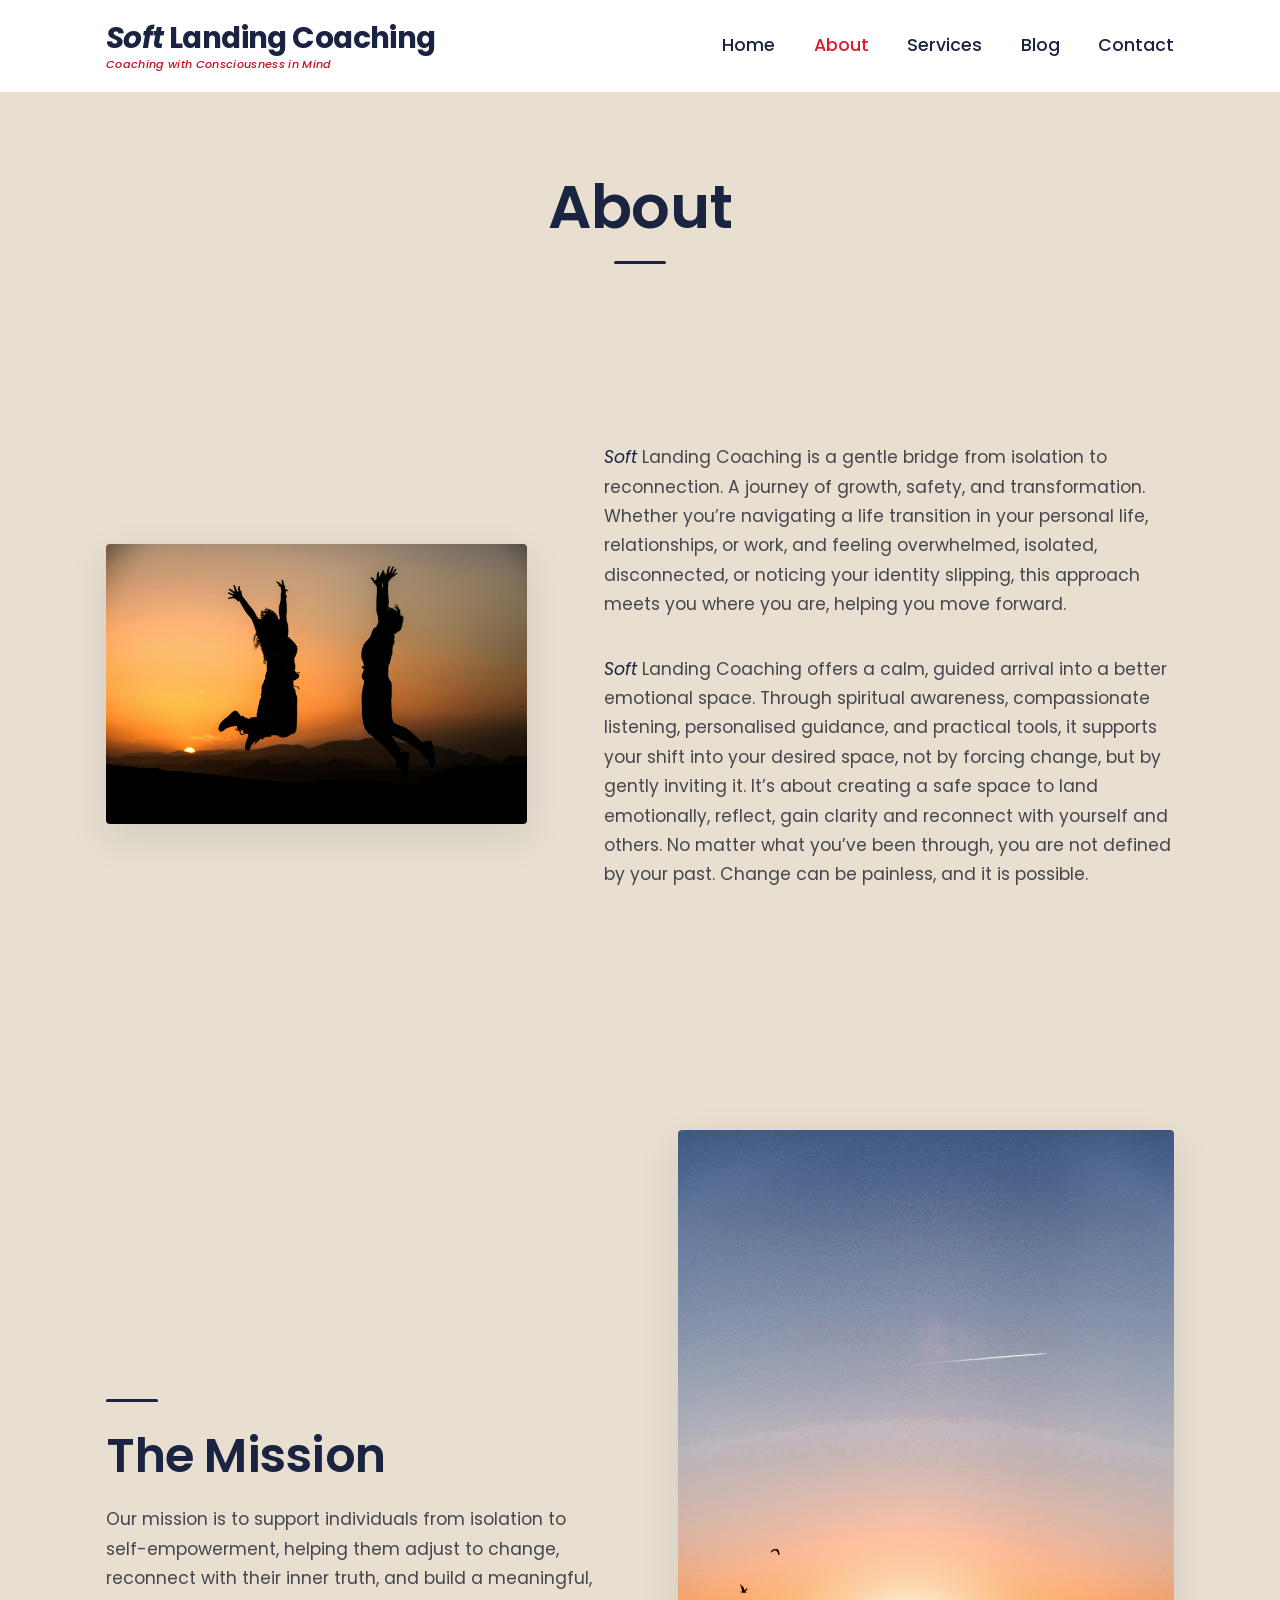
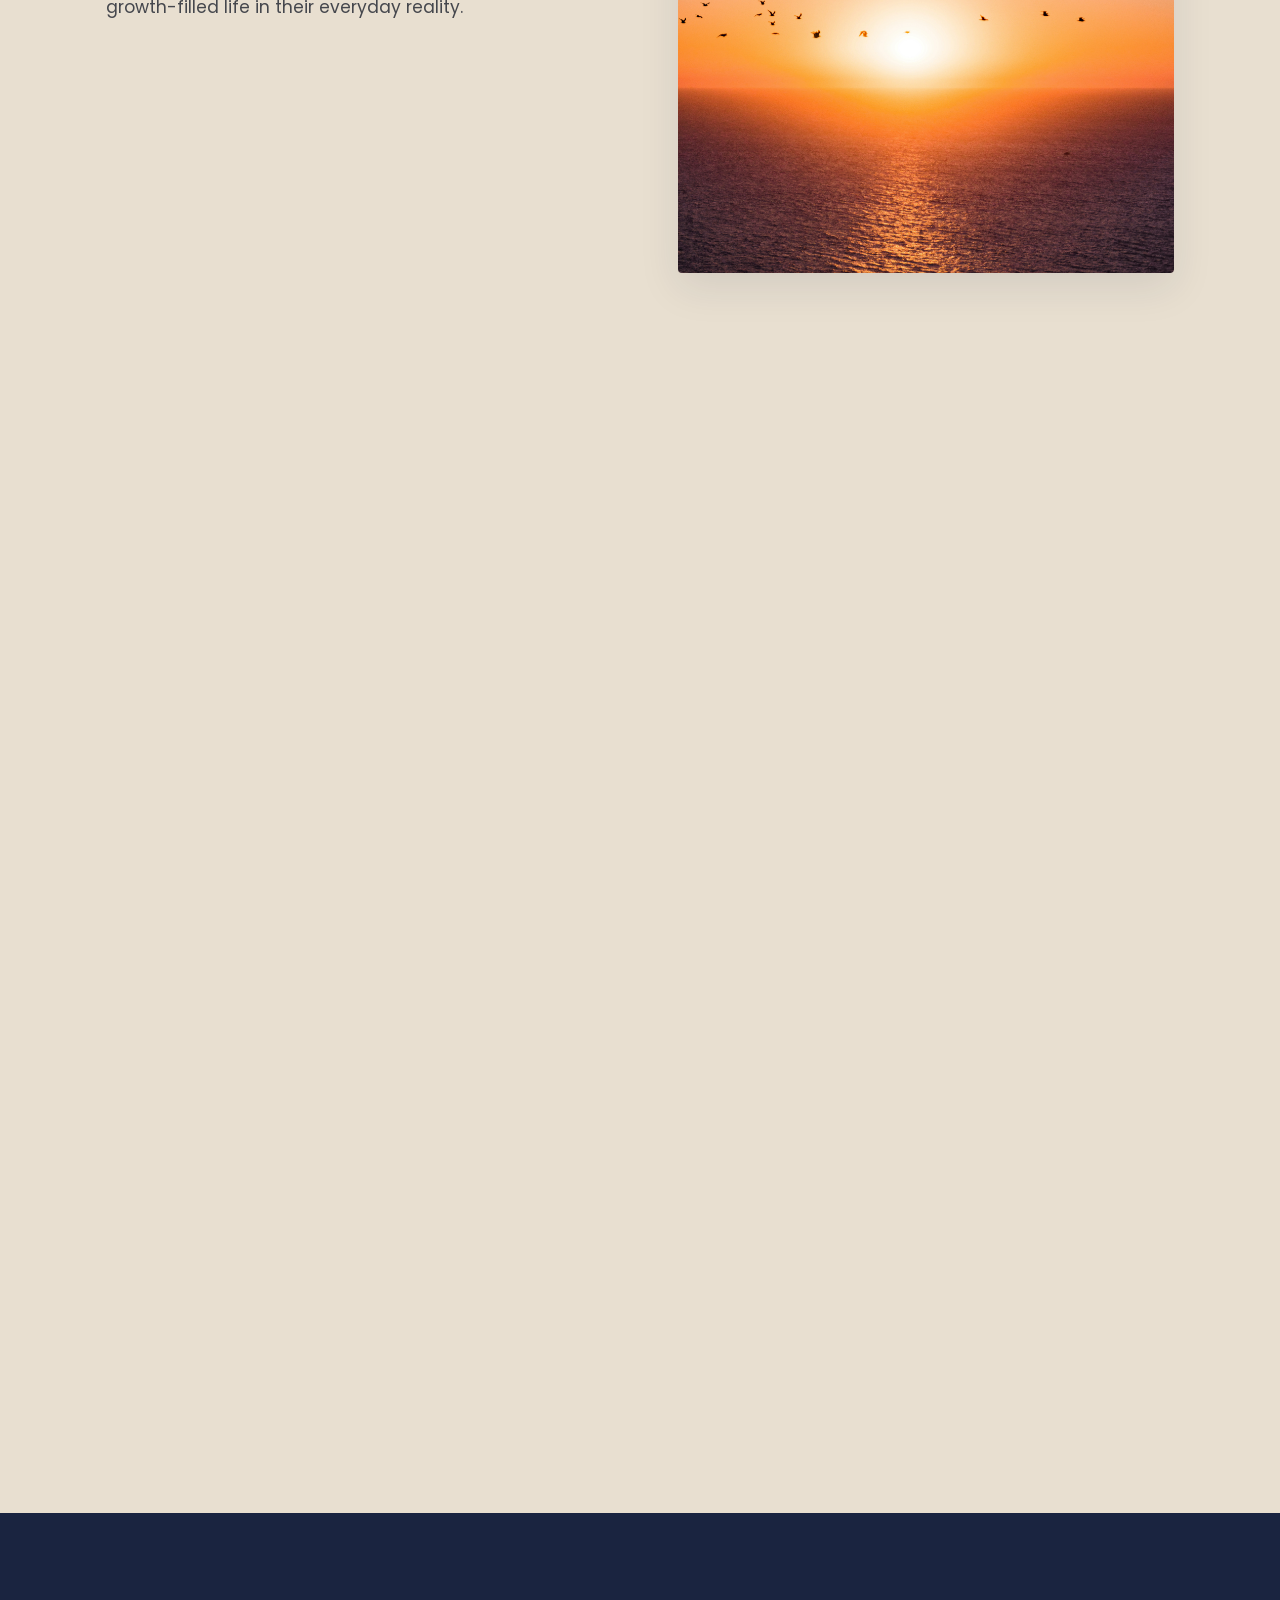
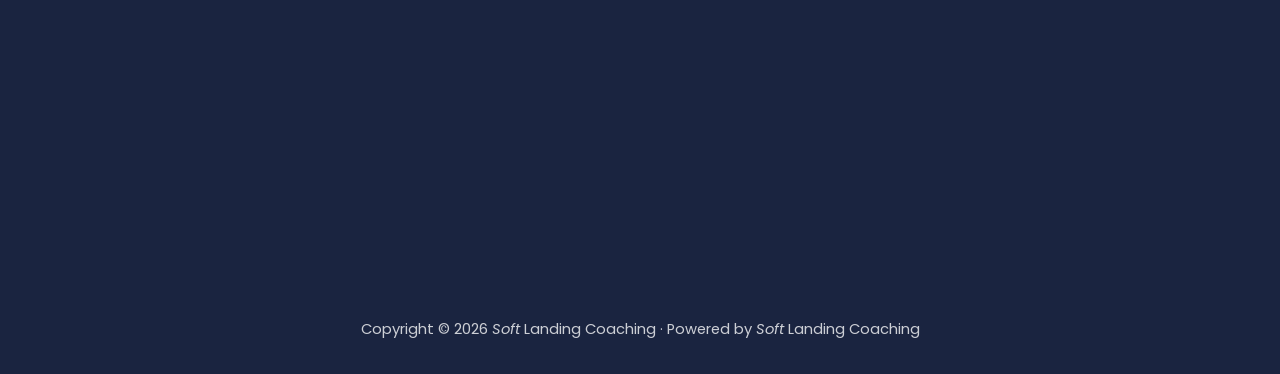
==== about.html @ bda699eb "Update About page content" ====
<!DOCTYPE html>
<html lang="en">
<head>
    <meta charset="UTF-8">
    <meta name="viewport" content="width=device-width, initial-scale=1.0">
    <title>Soft Landing Coaching</title>
    <meta name="description" content="Your Journey For Emotional Prosperity Starts Here. From isolation to reconnection, 
    <em>Soft</em> Landing Coaching helps you navigate life's hardest moments with compassion and clarity.">

    <!-- Poppins: the rounded geometric brand font used across the site -->
    <link rel="preconnect" href="https://fonts.googleapis.com">
    <link rel="preconnect" href="https://fonts.gstatic.com" crossorigin>
    <link href="https://fonts.googleapis.com/css2?family=Poppins:ital,wght@0,300;0,400;0,500;0,600;0,700;1,400&display=swap" rel="stylesheet">

    <link rel="stylesheet" href="style.css">
    <script defer src="script.js"></script>
</head>
<body>

    <a href="#hero" class="skip-link">Skip to content</a>

    <!-- ============ HEADER ============ -->
    <header class="site-header" id="siteHeader">
        <div class="container header-inner">
            <a href="index.html" class="brand">
                <span class="brand-name"><em>Soft</em> Landing Coaching</span>
                <span class="brand-tag"><em>Coaching with Consciousness in Mind</em></span>
            </a>

            <button class="nav-toggle" id="navToggle" aria-label="Open menu" aria-expanded="false" aria-controls="primaryNav">
                <span></span><span></span><span></span>
            </button>

            <nav class="primary-nav" id="primaryNav" aria-label="Primary">
                <ul>
                    <li><a href="index.html">Home</a></li>
                    <li><a href="about.html">About</a></li>
                    <li><a href="services.html">Services</a></li>
                    <li><a href="blog.html">Blog</a></li>
                    <li><a href="contact.html">Contact</a></li>
                </ul>
            </nav>
        </div>
    </header>

    <main id="main">

        <!-- ============ PAGE BANNER ============ -->
        <section class="page-banner">
            <div class="container">
                <h1>About</h1>
                <span class="divider divider-center"></span>
            </div>
        </section>

        <!-- ============ The Company ============ -->
        <section class="about">
            <div class="container about-inner">

                <div class="about-media reveal">
                    <img src="media/dancingCouple.JPG" alt="dancing couple" class="about-photo">
                </div>

                <div class="about-copy reveal" data-delay="120">
                    <p><em>Soft</em> Landing Coaching is a gentle bridge from isolation to reconnection. A
                       journey of growth, safety, and transformation. Whether you’re navigating a
                       life transition in your personal life, relationships, or work, and feeling
                       overwhelmed, isolated, disconnected, or noticing your identity slipping, this
                       approach meets you where you are, helping you move forward.</p>
                    <p><em>Soft</em> Landing Coaching offers a calm, guided arrival into a better emotional
                       space. Through spiritual awareness, compassionate listening, personalised
                       guidance, and practical tools, it supports your shift into your desired space,
                       not by forcing change, but by gently inviting it. It’s about creating a safe
                       space to land emotionally, reflect, gain clarity and reconnect with yourself
                       and others. No matter what you’ve been through, you are not defined by your
                       past. Change can be painless, and it is possible.</p>
                </div>
            </div>
        </section>

        <!-- ============ The Mission ============ -->
        <section class="how">
            <div class="container how-inner">

                <div class="how-copy reveal">
                    <span class="divider"></span>
                    <h2>The Mission</h2>
                    <p>Our mission is to support individuals from isolation to self-empowerment,
                       helping them adjust to change, reconnect with their inner truth, and build a
                       meaningful, growth-filled life in their everyday reality.</p>
                </div>

                <div class="how-media reveal" data-delay="120">
                    <img src="media/mission.JPG" alt="dancing couple" class="about-photo">
                </div>
            </div>
        </section>


        <!-- ============ My Story ============ -->
        <section class="about">
            <div class="container about-inner">

                <div class="about-media reveal">
                    <img src="media/myStory.JPG" alt="Coach Rah" class="about-photo">
                </div>

                <div class="about-copy reveal" data-delay="120">
                    <h2>My Story</h2>
                    <span class="divider"></span>
                    <p> I&#39;
                        Hello! I&#39;m Coach Rah, and I&#39;m here to create a space where you can grow,
                        reflect, and connect with others. I&#39;m passionate about human behaviour and
                        helping people fulfil their potential.
                        Growing up, I was told I couldn’t pursue my dreams, I was often bullied and
                        grew up in an abusive environment, and as a result, I developed negative
                        beliefs that shaped my life. It wasn’t until my 40s that I transformed my life.
                        Through that journey, I learned I was not defined by my past. Most
                        importantly, I discovered that my passion for helping others stay focused on
                        what they truly want to achieve is the greatest gift I can offer.
                        I&#39;ve been where you are. Our stories may be different but many of the
                        struggles we face are the same. I never had the support I needed and as a
                        result I spent decades struggling with depression on my own. That
                        experience is why I deeply believe in the power of conversation, connection,
                        and community when navigating life&#39;s challenges and changes.
                        By engaging with one another and hearing our experiences we gain new
                        perspectives and deeper insights. These moments of connection are essential
                        for developing self-awareness, building resilience, and creating meaningful
                        growth.
                        I will be here to support, encourage, and cheer you on every step of the way
                        not only because I care deeply about mental wellbeing but because I
                        understand how easy it is to lose sight of your potential. I&#39;ve seen far too
                        many people lose hope before realising what they are truly capable of. I
                        believe that when we come together, share our stories, and support one
                        another anything becomes possible. Your journey forward can begin today.
                    </p>
                </div>
            </div>
        </section>

        <!-- ============ CTA ============ -->
        <section class="page-cta">
            <div class="container reveal">
                <h2>Ready to take the first step?</h2>
                <p>Reach out for a friendly, no-pressure conversation about where you are and where
                    you'd like to be.</p>
                <a href="contact.html" class="btn btn-red">Book Your Session</a>
            </div>
        </section>

    </main>

    <!-- ============ FOOTER ============ -->
    <footer class="site-footer">
        <div class="container">
            <p>Copyright &copy; 2026 <em>Soft</em> Landing Coaching &middot; Powered by <em>Soft</em> Landing Coaching</p>
        </div>
    </footer>

</body>
</html>
---- style.css ----
/* ============================================================
   Soft Landing Coaching — recreation styles
   Navy headings · vivid red accents · warm sand sections
   · diagonal services split · peach newsletter band.
   ============================================================ */

/* ---------- Design tokens ---------- */
:root {
    --navy:   #1A2440;   /* logo, headings, nav text */
    --red:    #E11B2E;   /* buttons, active nav, accents */
    --red-dk: #C21222;   /* button hover */
    --sand:   #E8DFD0;   /* warm beige section background */
    --peach:  #F9CAA8;   /* newsletter band */
    --field:  #F4EEE4;   /* form field background */
    --body:   #45474D;   /* body text */
    --white:  #FFFFFF;

    --container: 1180px;
    --gutter: clamp(20px, 5vw, 56px);

    --font: "Poppins", system-ui, sans-serif;
    --shadow: 0 14px 40px rgba(26, 36, 64, 0.10);
}

/* ---------- Reset ---------- */
*, *::before, *::after { box-sizing: border-box; margin: 0; padding: 0; }
html { scroll-behavior: smooth; -webkit-text-size-adjust: 100%; }

body {
    font-family: var(--font);
    color: var(--body);
    background: var(--white);
    line-height: 1.7;
    font-size: 16px;
    overflow-x: hidden;
}
img { max-width: 100%; display: block; }
a { color: inherit; text-decoration: none; }
em { font-style: italic; }

h1, h2, h3 {
    font-family: var(--font);
    color: var(--navy);
    line-height: 1.15;
    font-weight: 600;
    letter-spacing: -0.01em;
}

.brand {
    display: inline-flex;
    flex-direction: column;
    line-height: 1.1;
}
.brand-tag {
    font-size: 0.7rem;
    font-weight: 500;
    letter-spacing: 0.03em;
    color: #C21222;
    margin-top: 3px;
}

.container {
    width: 100%;
    max-width: var(--container);
    margin-inline: auto;
    padding-inline: var(--gutter);
}

/* short underline accent used near headings */
.divider {
    display: block;
    width: 52px;
    height: 3px;
    background: var(--navy);
    margin: 1.2rem 0 1.6rem;
    border-radius: 2px;
}
.divider-center { margin-inline: auto; }

.skip-link {
    position: absolute;
    left: -999px;
    background: var(--navy);
    color: #fff;
    padding: 10px 18px;
    z-index: 999;
}
.skip-link:focus { left: 0; top: 0; }

/* ---------- Buttons ---------- */
.btn {
    display: inline-flex;
    align-items: center;
    justify-content: center;
    font-family: var(--font);
    font-weight: 600;
    font-size: 1rem;
    padding: 0.85rem 2.2rem;
    border-radius: 100px;
    border: none;
    cursor: pointer;
    transition: background .25s ease, transform .25s ease, box-shadow .25s ease;
}
.btn-red {
    background: var(--red);
    color: #fff;
    box-shadow: 0 10px 24px rgba(225, 27, 46, 0.28);
}
.btn-red:hover { background: var(--red-dk); transform: translateY(-2px); }
.btn-navy {
    background: var(--navy);
    color: #fff;
}
.btn-navy:hover { background: #11192e; transform: translateY(-2px); }

/* ============================================================
   HEADER
   ============================================================ */
.site-header {
    position: sticky;
    top: 0;
    z-index: 100;
    background: var(--white);
    transition: box-shadow .3s ease;
}
.site-header.scrolled { box-shadow: 0 2px 18px rgba(26, 36, 64, 0.08); }

.header-inner {
    display: flex;
    align-items: center;
    justify-content: space-between;
    height: 92px;
}
.brand {
    font-weight: 700;
    font-size: clamp(1.3rem, 3vw, 1.85rem);
    color: var(--navy);
    letter-spacing: -0.02em;
}
.primary-nav ul {
    list-style: none;
    display: flex;
    gap: 2.4rem;
}
.primary-nav a {
    color: var(--navy);
    font-weight: 500;
    font-size: 1.1rem;
    transition: color .2s ease;
}
.primary-nav a:hover,
.primary-nav a.active { color: var(--red); }

/* Hamburger */
.nav-toggle {
    display: none;
    flex-direction: column;
    justify-content: center;
    gap: 5px;
    width: 46px; height: 46px;
    background: none; border: none; cursor: pointer;
}
.nav-toggle span {
    width: 26px; height: 2.5px;
    background: var(--navy);
    border-radius: 2px;
    transition: transform .3s ease, opacity .2s ease;
}
.nav-toggle.open span:nth-child(1) { transform: translateY(7.5px) rotate(45deg); }
.nav-toggle.open span:nth-child(2) { opacity: 0; }
.nav-toggle.open span:nth-child(3) { transform: translateY(-7.5px) rotate(-45deg); }

/* ============================================================
   HERO
   ============================================================ */
.hero {
    position: relative;
    min-height: 88vh;
    display: grid;
    place-items: center;
    text-align: center;
    /* Hero background photo (in the media folder). Swap the filename if yours differs. */
    background: url("media/theRoad.JPG") center/cover no-repeat;
}
.hero-overlay {
    position: absolute;
    inset: 0;
    background: linear-gradient(180deg, rgba(0,0,0,0.18), rgba(0,0,0,0.35));
}
.hero-content {
    position: relative;
    z-index: 1;
    padding: 2rem var(--gutter);
    max-width: 900px;
}
.hero h1 {
    color: #fff;
    font-weight: 600;
    font-size: clamp(2rem, 5.4vw, 3.4rem);
    line-height: 1.25;
    margin-bottom: 2.2rem;
    text-shadow: 0 2px 18px rgba(0,0,0,0.3);
}

/* ---------- photo placeholders ---------- */
.photo {
    position: relative;
    background: linear-gradient(135deg, #d9cdb8, #c9b89c);
    display: grid;
    place-items: center;
    overflow: hidden;
    box-shadow: var(--shadow);
}
.photo span {
    font-style: italic;
    color: #6f6555;
    font-size: 0.95rem;
}
.photo::after {
    content: "";
    position: absolute; inset: 0;
    background: repeating-linear-gradient(45deg, rgba(255,255,255,.16) 0 2px, transparent 2px 16px);
    opacity: .5;
}
.photo-square { aspect-ratio: 1 / 1; }
.photo-wide   { aspect-ratio: 16 / 11; border-radius: 4px; }

/* ============================================================
   ABOUT / COACH RAH
   ============================================================ */
.about {
    background: var(--sand);
    padding: clamp(3.5rem, 8vw, 7rem) 0;
}
.about-inner {
    display: grid;
    grid-template-columns: 0.85fr 1.15fr;
    gap: clamp(2.5rem, 6vw, 6rem);
    align-items: center;
}
.about h2 { font-size: clamp(2rem, 4.5vw, 3.1rem); }
.about p {
    font-size: 1.08rem;
    max-width: 56ch;
    margin-bottom: 2.2rem;
}
.about em { color: var(--navy); font-style: italic; }

/* ============================================================
   SERVICES (diagonal beige -> white)
   ============================================================ */
.services {
    position: relative;
    background: var(--white);
    padding: clamp(3.5rem, 8vw, 7rem) 0 clamp(4rem, 9vw, 8rem);
    overflow: hidden;
}
.services-diagonal {
    position: absolute;
    inset: 0;
    background: var(--sand);
    /* diagonal slab: top-left beige, falling to bottom-left */
    clip-path: polygon(0 0, 100% 0, 100% 26%, 0 100%);
    z-index: 0;
}
.services-inner { position: relative; z-index: 1; }

.section-head {
    text-align: center;
    max-width: 720px;
    margin: 0 auto clamp(3rem, 6vw, 5rem);
}
.section-head h2 { font-size: clamp(2rem, 4.6vw, 3.1rem); }
.section-head p { font-size: 1.06rem; }

.service-grid {
    display: grid;
    grid-template-columns: repeat(2, 1fr);
    gap: clamp(2rem, 6vw, 5rem);
    max-width: 900px;
    margin-inline: auto;
    text-align: center;
}
.service-icon {
    width: 64px; height: 64px;
    margin: 0 auto 1.6rem;
    color: #3b7a3b;            /* green line icons, as on the live site */
}
.service-icon svg { width: 100%; height: 100%; }
.service-card h3 {
    font-size: clamp(1.5rem, 3vw, 2rem);
    margin-bottom: 0.9rem;
}
.service-card p { font-size: 1.05rem; }

.services-cta {
    text-align: center;
    margin-top: clamp(3rem, 6vw, 4.5rem);
}

/* ============================================================
   HOW LIFE COACHING
   ============================================================ */
.how {
    background: var(--sand);
    padding: clamp(3.5rem, 8vw, 7rem) 0;
}
.how-inner {
    display: grid;
    grid-template-columns: 1fr 1fr;
    gap: clamp(2.5rem, 6vw, 6rem);
    align-items: center;
}
.how h2 {
    font-size: clamp(1.9rem, 4.4vw, 3rem);
    margin-bottom: 1.4rem;
    max-width: 14ch;
}
.how p { font-size: 1.08rem; }

/* ============================================================
   NEWSLETTER
   ============================================================ */
.newsletter {
    background: var(--peach);
    padding: clamp(3.5rem, 8vw, 6.5rem) 0;
    text-align: center;
}
.newsletter-inner { max-width: 640px; margin-inline: auto; }
.newsletter h2 {
    font-size: clamp(2rem, 5vw, 3.2rem);
    margin-bottom: 1rem;
}
.newsletter > .container > .newsletter-inner > p,
.newsletter p:not(.form-msg) {
    font-size: 1.1rem;
    color: #6b4a36;
    margin-bottom: 2rem;
}
.subscribe {
    display: flex;
    gap: 0.7rem;
    max-width: 520px;
    margin-inline: auto;
    flex-wrap: wrap;
    justify-content: center;
}
.subscribe input {
    flex: 1 1 260px;
    min-width: 0;
    padding: 0.95rem 1.4rem;
    border-radius: 100px;
    border: 1.5px solid rgba(26, 36, 64, 0.18);
    background: rgba(255,255,255,0.75);
    font-family: var(--font);
    font-size: 1rem;
    color: var(--navy);
}
.subscribe input:focus { outline: none; border-color: var(--navy); background: #fff; }

/* ============================================================
   CONTACT
   ============================================================ */
.contact {
    background: var(--sand);
    padding: clamp(3.5rem, 8vw, 7rem) 0;
}
.contact-inner {
    display: grid;
    grid-template-columns: 0.8fr 1.2fr;
    gap: clamp(2.5rem, 6vw, 6rem);
    align-items: start;
}
.contact h2 { font-size: clamp(2.2rem, 5vw, 3.4rem); margin-bottom: 1.6rem; }
.contact-line { font-size: 1.1rem; margin-bottom: 1rem; }
.contact-line a { transition: color .2s ease; }
.contact-line a:hover { color: var(--red); }

.socials { display: flex; gap: 1.1rem; margin-top: 2rem; }
.socials a {
    width: 44px; height: 44px;
    display: grid; place-items: center;
    border-radius: 10px;
    color: var(--navy);
    background: rgba(255,255,255,0.5);
    transition: color .25s ease, transform .25s ease, background .25s ease;
}
.socials a:hover { color: var(--red); transform: translateY(-3px); background: #fff; }
.socials svg { width: 22px; height: 22px; }

.contact-form-wrap {
    background: rgba(255,255,255,0.35);
    border-radius: 14px;
    padding: clamp(1.6rem, 4vw, 2.8rem);
}
.field { margin-bottom: 1.4rem; }
.field label {
    display: block;
    color: var(--navy);
    font-weight: 500;
    margin-bottom: 0.5rem;
    font-size: 1rem;
}
.field label span { color: var(--red); }
.field input,
.field textarea {
    width: 100%;
    padding: 0.85rem 1rem;
    border: 1px solid rgba(26, 36, 64, 0.15);
    border-radius: 4px;
    background: var(--field);
    font-family: var(--font);
    font-size: 1rem;
    color: var(--navy);
    resize: vertical;
}
.field input:focus,
.field textarea:focus { outline: none; border-color: var(--red); }

/* shared form status message */
.form-msg {
    min-height: 1.3rem;
    margin-top: 1rem;
    font-weight: 600;
    font-size: 0.95rem;
}
.form-msg.ok  { color: #1f7a3d; }
.form-msg.err { color: var(--red); }

/* ============================================================
   FOOTER
   ============================================================ */
.site-footer {
    background: var(--navy);
    color: rgba(255,255,255,0.78);
    text-align: center;
    padding: 2rem 0;
    font-size: 0.92rem;
}

/* ============================================================
   SCROLL REVEAL
   ============================================================ */
.reveal {
    opacity: 0;
    transform: translateY(26px);
    transition: opacity .7s ease, transform .7s ease;
}
.reveal.in { opacity: 1; transform: none; }

/* ============================================================
   RESPONSIVE
   ============================================================ */
@media (max-width: 880px) {
    .header-inner { height: 76px; }
    .nav-toggle { display: flex; }

    .primary-nav {
        position: fixed;
        inset: 76px 0 auto 0;
        background: var(--white);
        box-shadow: var(--shadow);
        transform: translateY(-130%);
        transition: transform .35s ease;
        padding: 0.5rem var(--gutter) 1.4rem;
    }
    .primary-nav.open { transform: translateY(0); }
    .primary-nav ul { flex-direction: column; gap: 0; }
    .primary-nav li { border-bottom: 1px solid #eee; }
    .primary-nav li:last-child { border-bottom: none; }
    .primary-nav a { display: block; padding: 0.95rem 0; }

    .about-inner,
    .how-inner,
    .contact-inner { grid-template-columns: 1fr; }

    .about-media { max-width: 440px; }
    .how-media { order: -1; }            /* image on top, like the stacked mobile view */
    .services-diagonal { clip-path: polygon(0 0, 100% 0, 100% 12%, 0 40%); }
}

@media (max-width: 560px) {
    .service-grid { grid-template-columns: 1fr; gap: 3rem; }
}

@media (prefers-reduced-motion: reduce) {
    * { scroll-behavior: auto !important; }
    .reveal { opacity: 1; transform: none; transition: none; }
}

/* ============================================================
   MULTI-PAGE COMPONENTS  (interior pages: about / services / contact / blog)
   ============================================================ */

/* Helper for real photos dropped into .about-media / .how-media */
.about-photo,
.how-photo {
    width: 100%;
    height: auto;
    border-radius: 4px;
    box-shadow: var(--shadow);
}

/* Interior page banner (replaces the big hero on sub-pages) */
.page-banner {
    background: var(--sand);
    text-align: center;
    padding: clamp(2.8rem, 7vw, 5rem) 0 clamp(2.2rem, 5vw, 3.2rem);
}
.page-banner h1 {
    font-size: clamp(2.4rem, 6vw, 3.8rem);
    margin-bottom: 0.6rem;
}

/* Generic call-to-action band */
.page-cta {
    background: var(--navy);
    color: #fff;
    text-align: center;
    padding: clamp(3rem, 7vw, 5rem) 0;
}
.page-cta h2 {
    color: #fff;
    font-size: clamp(1.8rem, 4.5vw, 2.8rem);
    margin-bottom: 1.2rem;
}
.page-cta p {
    max-width: 52ch;
    margin: 0 auto 2rem;
    color: rgba(255, 255, 255, 0.82);
}

/* Blog listing */
.blog-section {
    background: var(--white);
    padding: clamp(2.5rem, 6vw, 4rem) 0 clamp(4rem, 8vw, 7rem);
}
.blog-intro {
    text-align: center;
    max-width: 640px;
    margin: 0 auto clamp(2.5rem, 5vw, 3.5rem);
}
.blog-grid {
    display: grid;
    grid-template-columns: repeat(auto-fill, minmax(300px, 1fr));
    gap: 2rem;
}
.blog-card {
    display: flex;
    flex-direction: column;
    background: #fff;
    border: 1px solid #ece5d8;
    border-radius: 12px;
    overflow: hidden;
    box-shadow: var(--shadow);
    transition: transform .3s ease;
}
.blog-card:hover { transform: translateY(-6px); }
.blog-thumb {
    aspect-ratio: 16 / 10;
    background: linear-gradient(135deg, #d9cdb8, #c9b89c);
    display: grid;
    place-items: center;
    color: #6f6555;
    font-style: italic;
    font-size: 0.9rem;
}
.blog-thumb img { width: 100%; height: 100%; object-fit: cover; }
.blog-body {
    padding: 1.6rem;
    display: flex;
    flex-direction: column;
    flex: 1;
}
.blog-date {
    color: var(--red);
    font-weight: 600;
    font-size: 0.76rem;
    letter-spacing: 0.08em;
    text-transform: uppercase;
}
.blog-card h3 { font-size: 1.32rem; margin: 0.5rem 0 0.8rem; }
.blog-card p { font-size: 0.98rem; margin-bottom: 1.2rem; }
.blog-readmore { color: var(--red); font-weight: 600; margin-top: auto; }
.blog-readmore:hover { text-decoration: underline; }
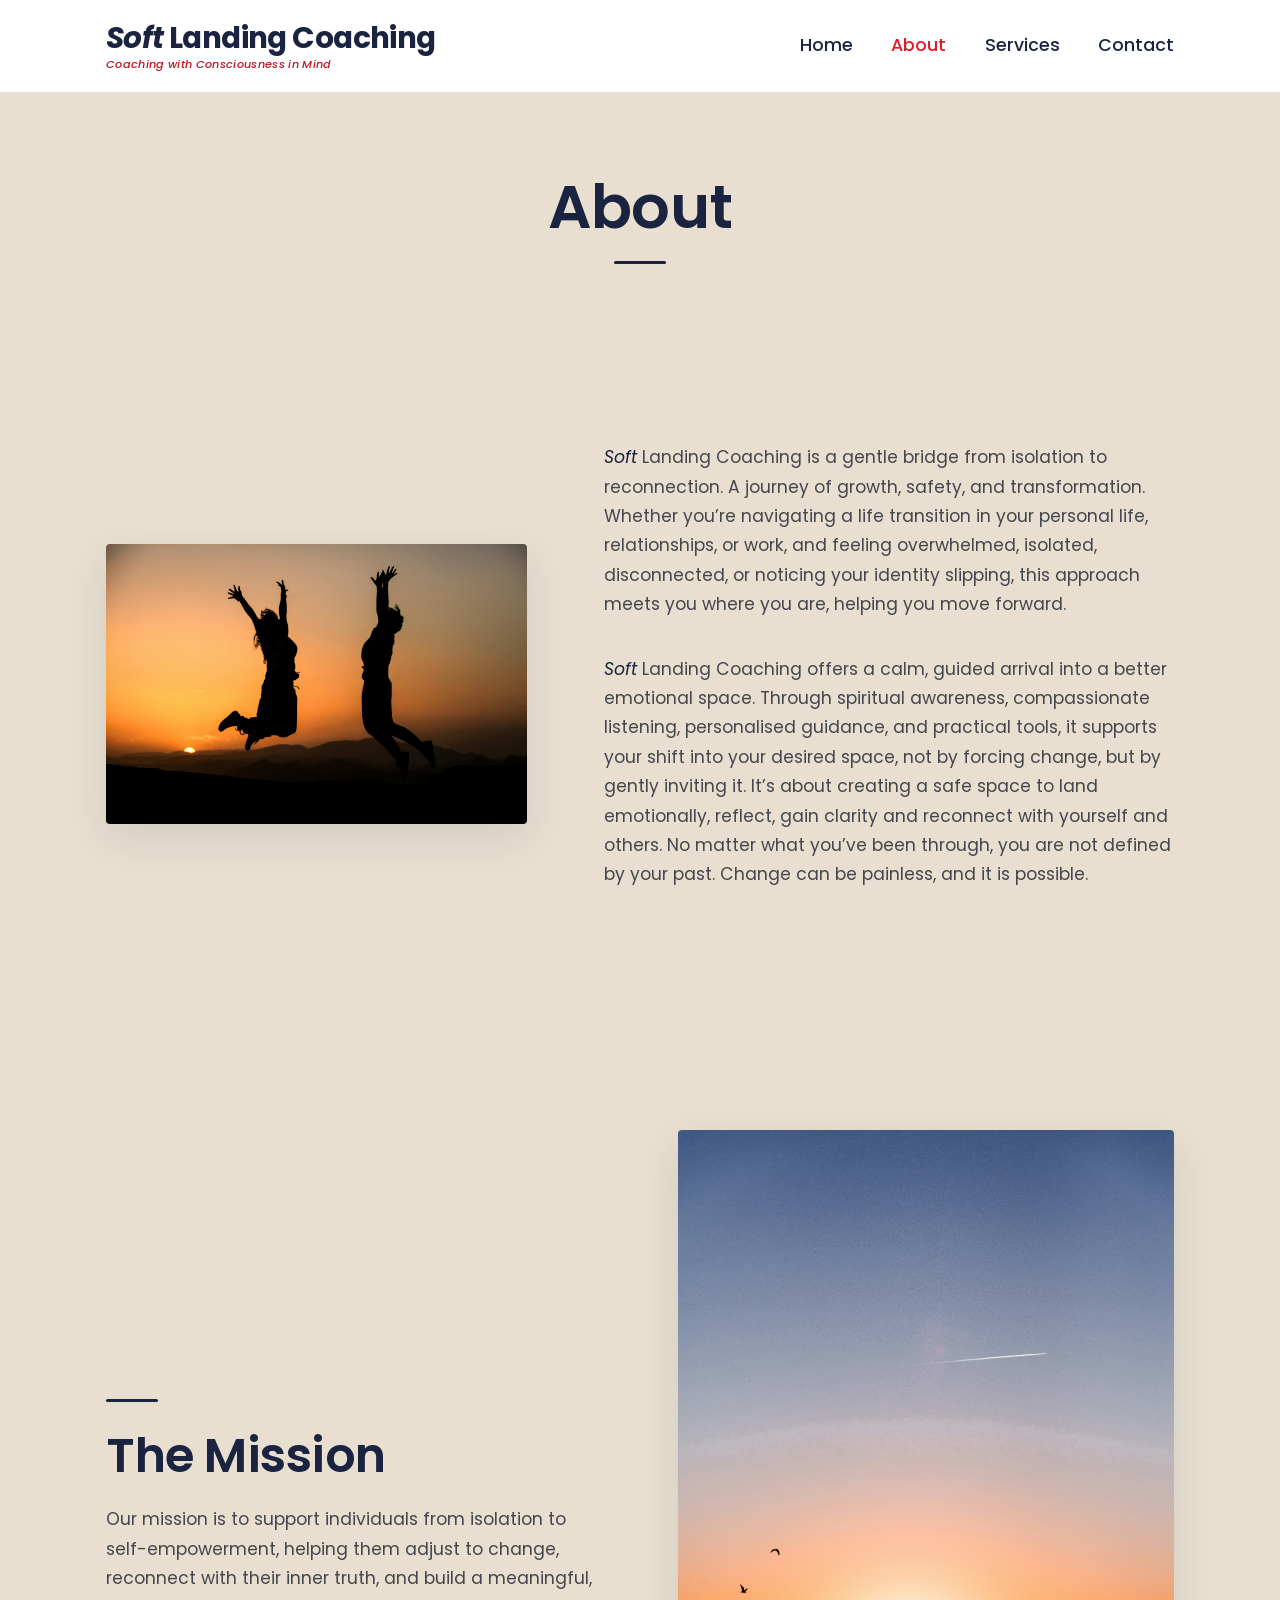
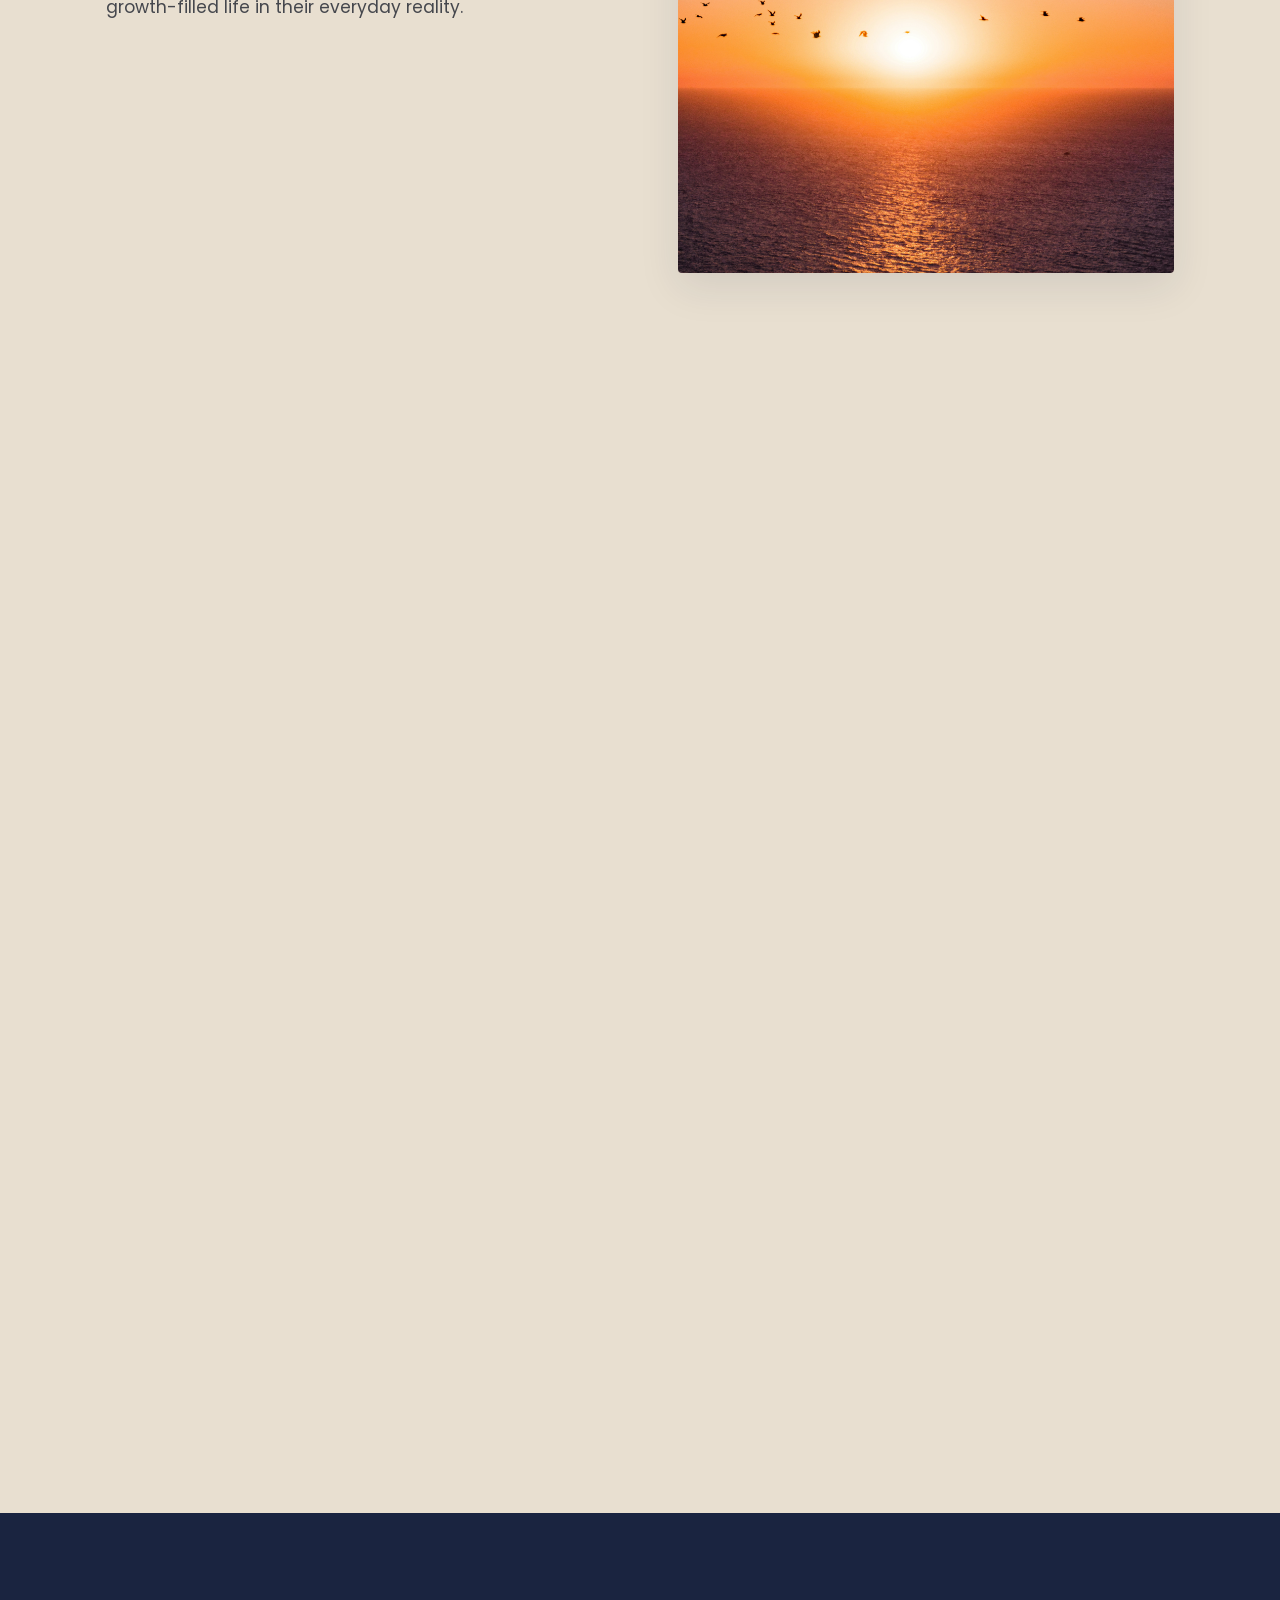
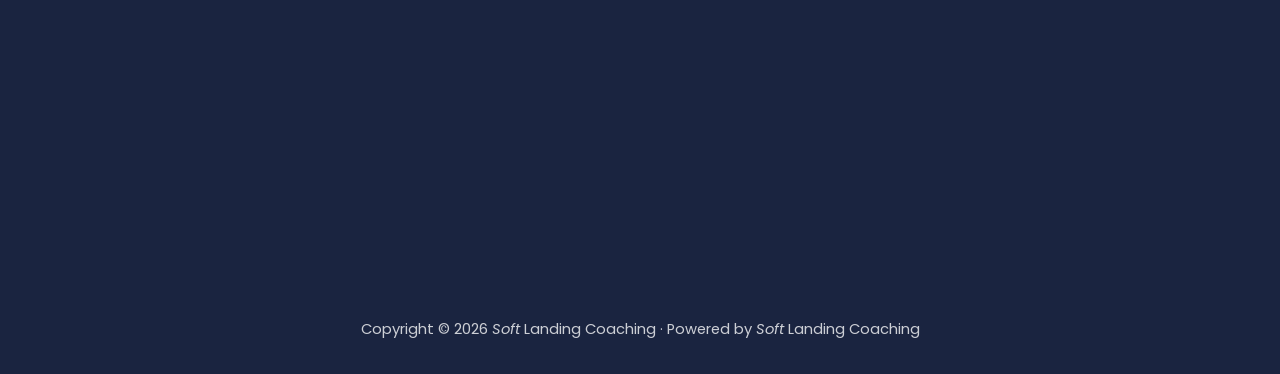
==== commit 1cf621fa: "Temporarily hide Blog from nav" ====
--- a/about.html
+++ b/about.html
@@ -36,7 +36,7 @@
                     <li><a href="index.html">Home</a></li>
                     <li><a href="about.html">About</a></li>
                     <li><a href="services.html">Services</a></li>
-                    <li><a href="blog.html">Blog</a></li>
+                    <!-- <li><a href="blog.html">Blog</a></li> -->
                     <li><a href="contact.html">Contact</a></li>
                 </ul>
             </nav>
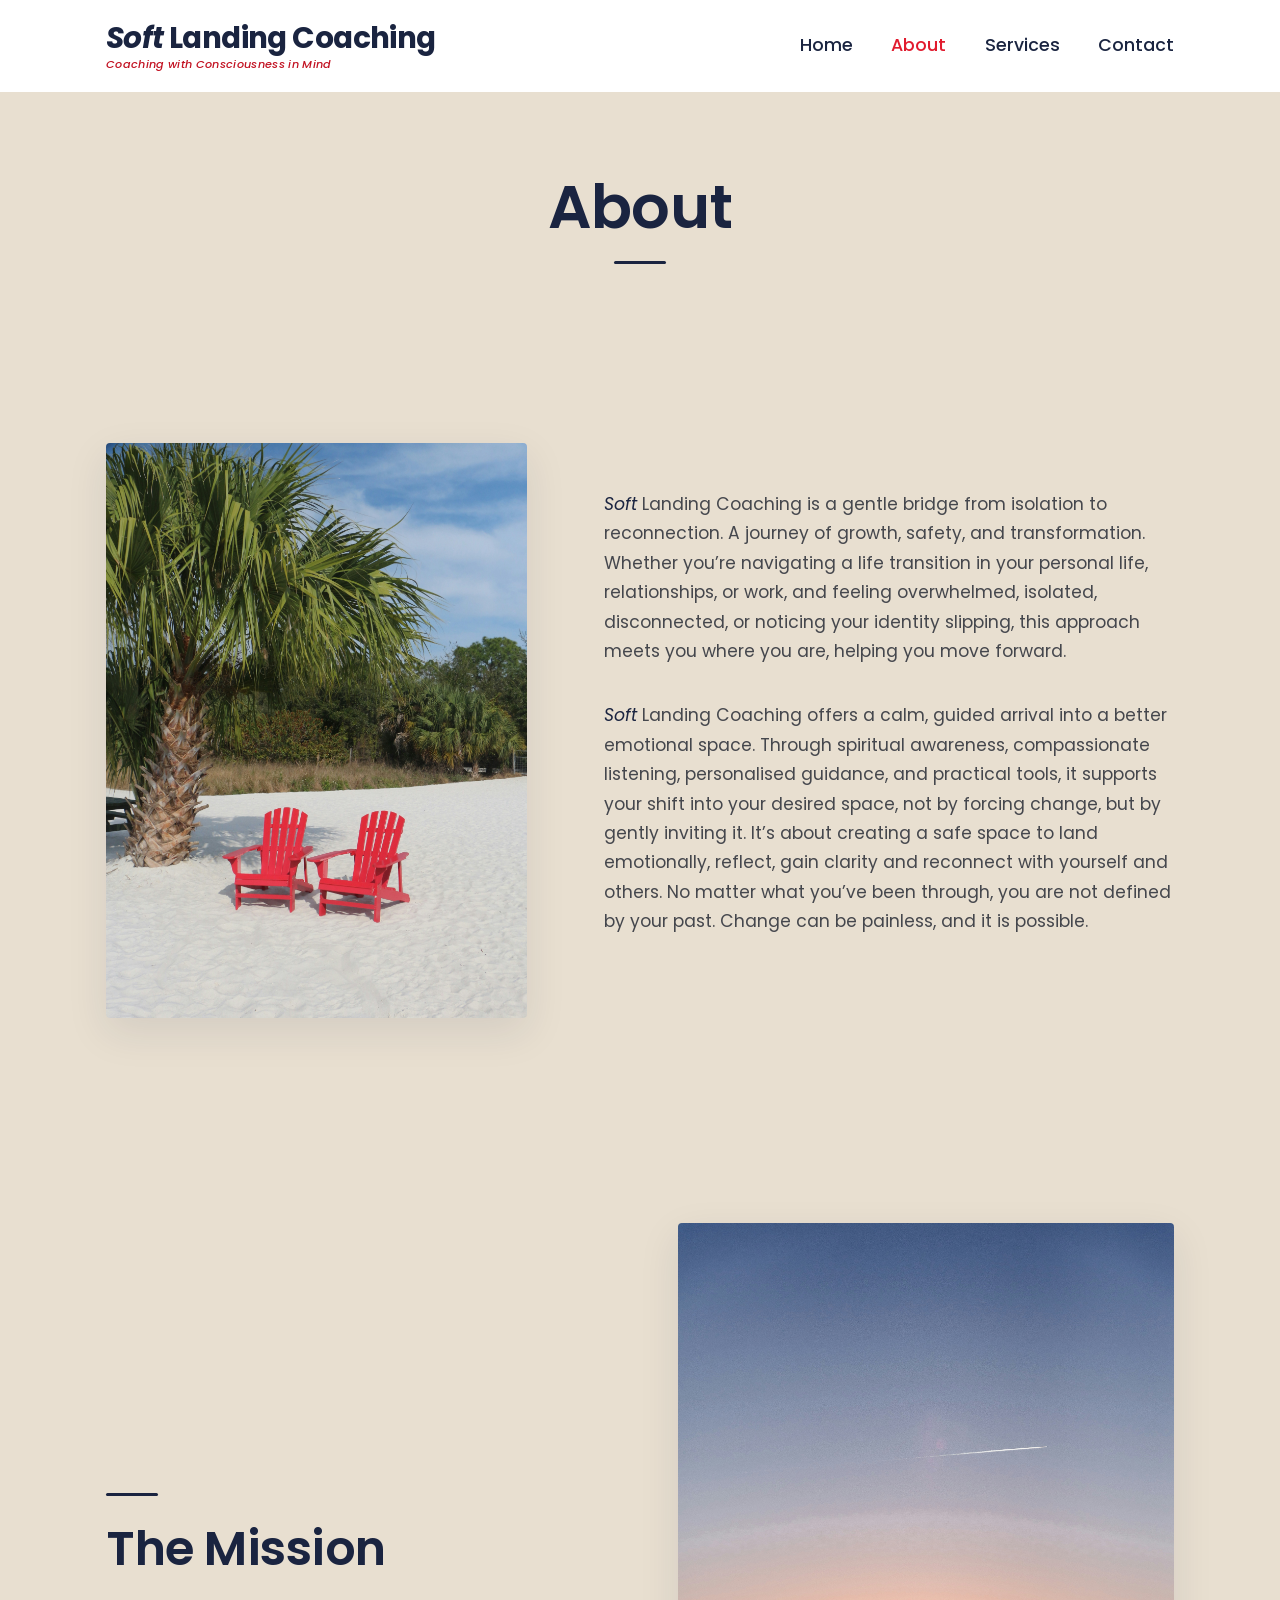
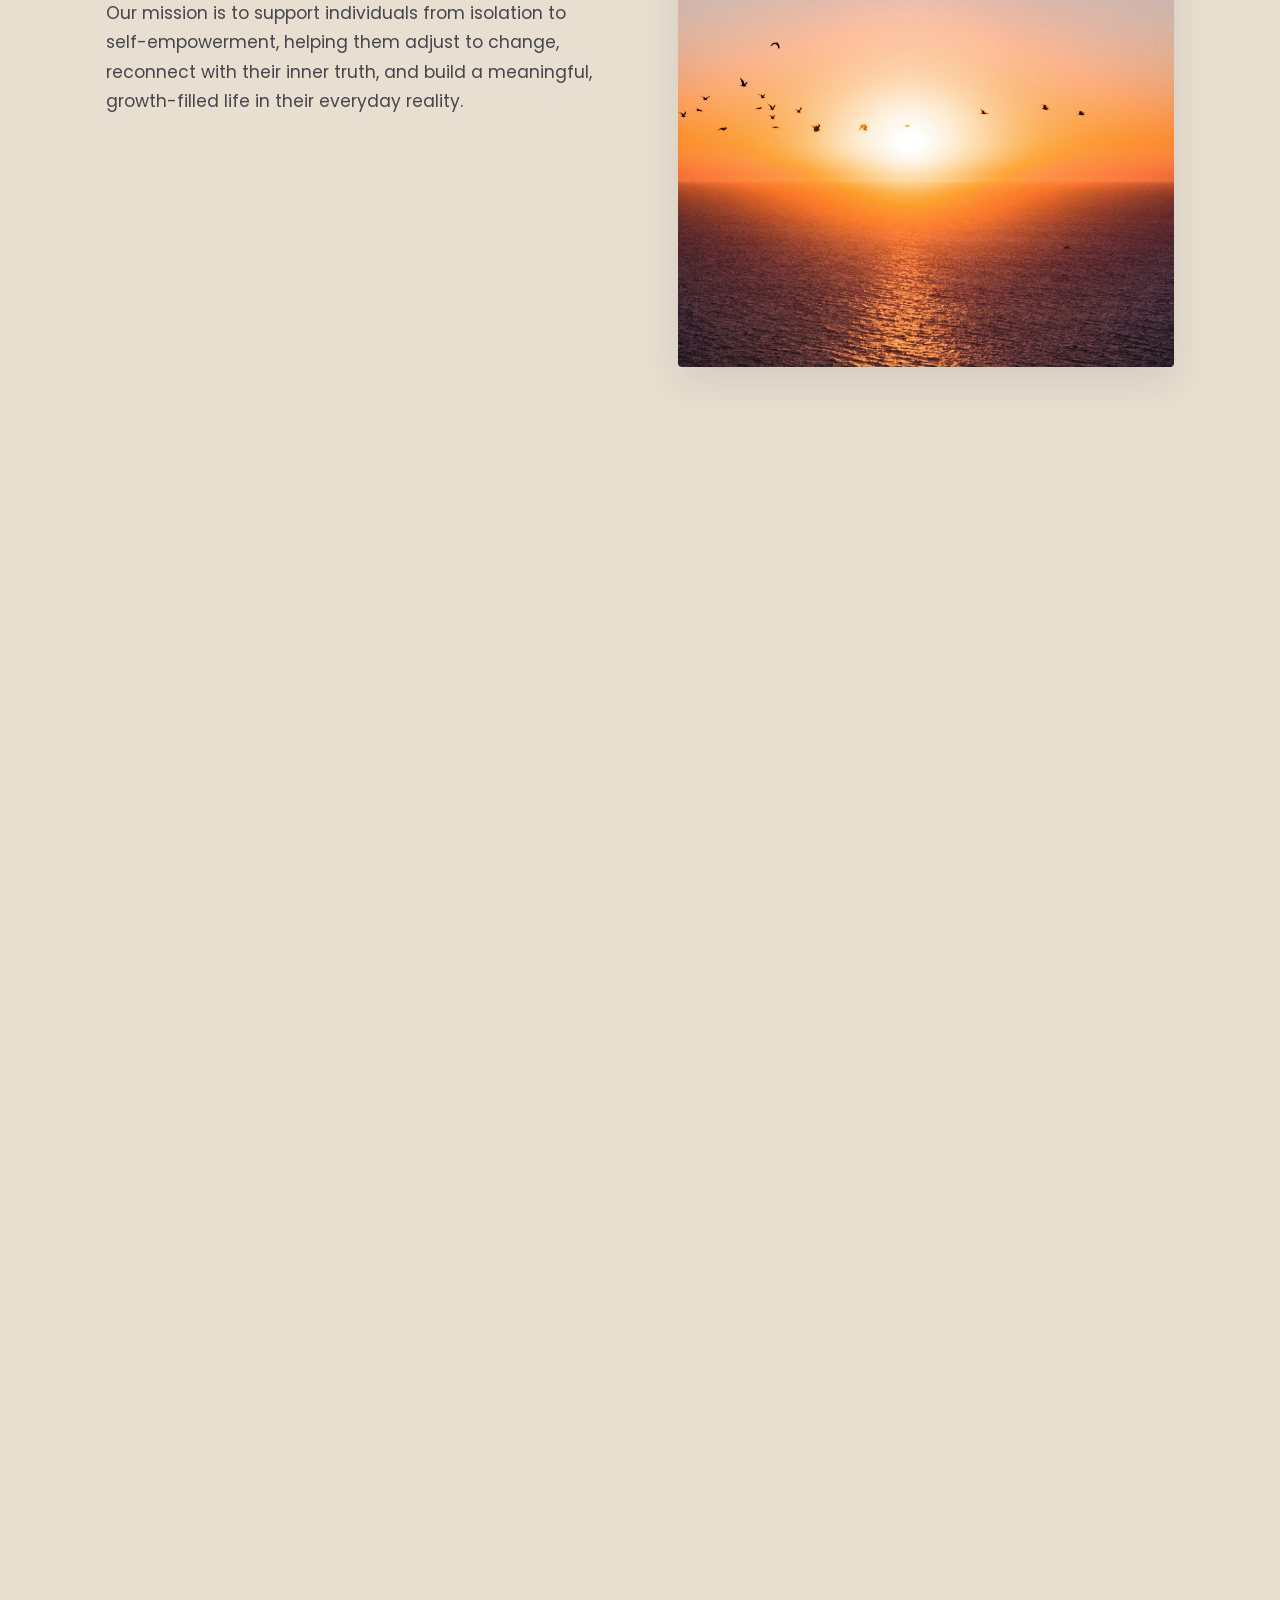
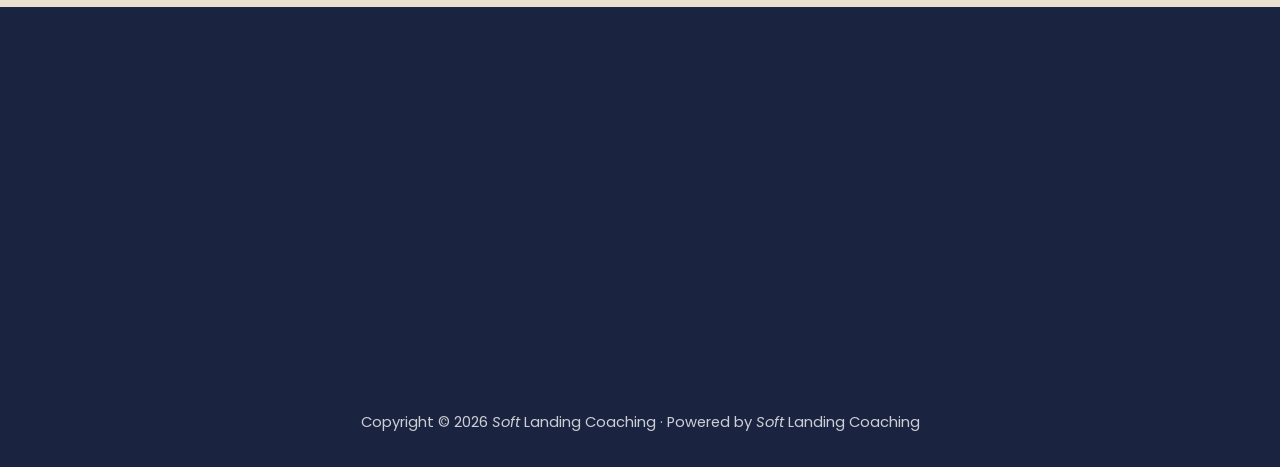
==== commit 6273266d: "changed the 1st picture in about - redChairs" ====
--- a/about.html
+++ b/about.html
@@ -58,7 +58,7 @@
             <div class="container about-inner">
 
                 <div class="about-media reveal">
-                    <img src="media/dancingCouple.JPG" alt="dancing couple" class="about-photo">
+                    <img src="media/redChairs.JPG" alt="red chairs" class="about-photo">
                 </div>
 
                 <div class="about-copy reveal" data-delay="120">
--- a/style.css
+++ b/style.css
@@ -27,12 +27,18 @@
 html { scroll-behavior: smooth; -webkit-text-size-adjust: 100%; }
 
 body {
+    min-height: 100vh;
+    display: flex;
+    flex-direction: column;
     font-family: var(--font);
     color: var(--body);
     background: var(--white);
     line-height: 1.7;
     font-size: 16px;
     overflow-x: hidden;
+}
+main {
+    flex: 1;
 }
 img { max-width: 100%; display: block; }
 a { color: inherit; text-decoration: none; }
@@ -364,6 +370,10 @@
 .contact {
     background: var(--sand);
     padding: clamp(3.5rem, 8vw, 7rem) 0;
+    min-height: calc(100vh - 230px);
+    display: flex;
+    align-items: flex-start;
+    padding-top: clamp(4rem, 10vh, 9rem);
 }
 .contact-inner {
     display: grid;
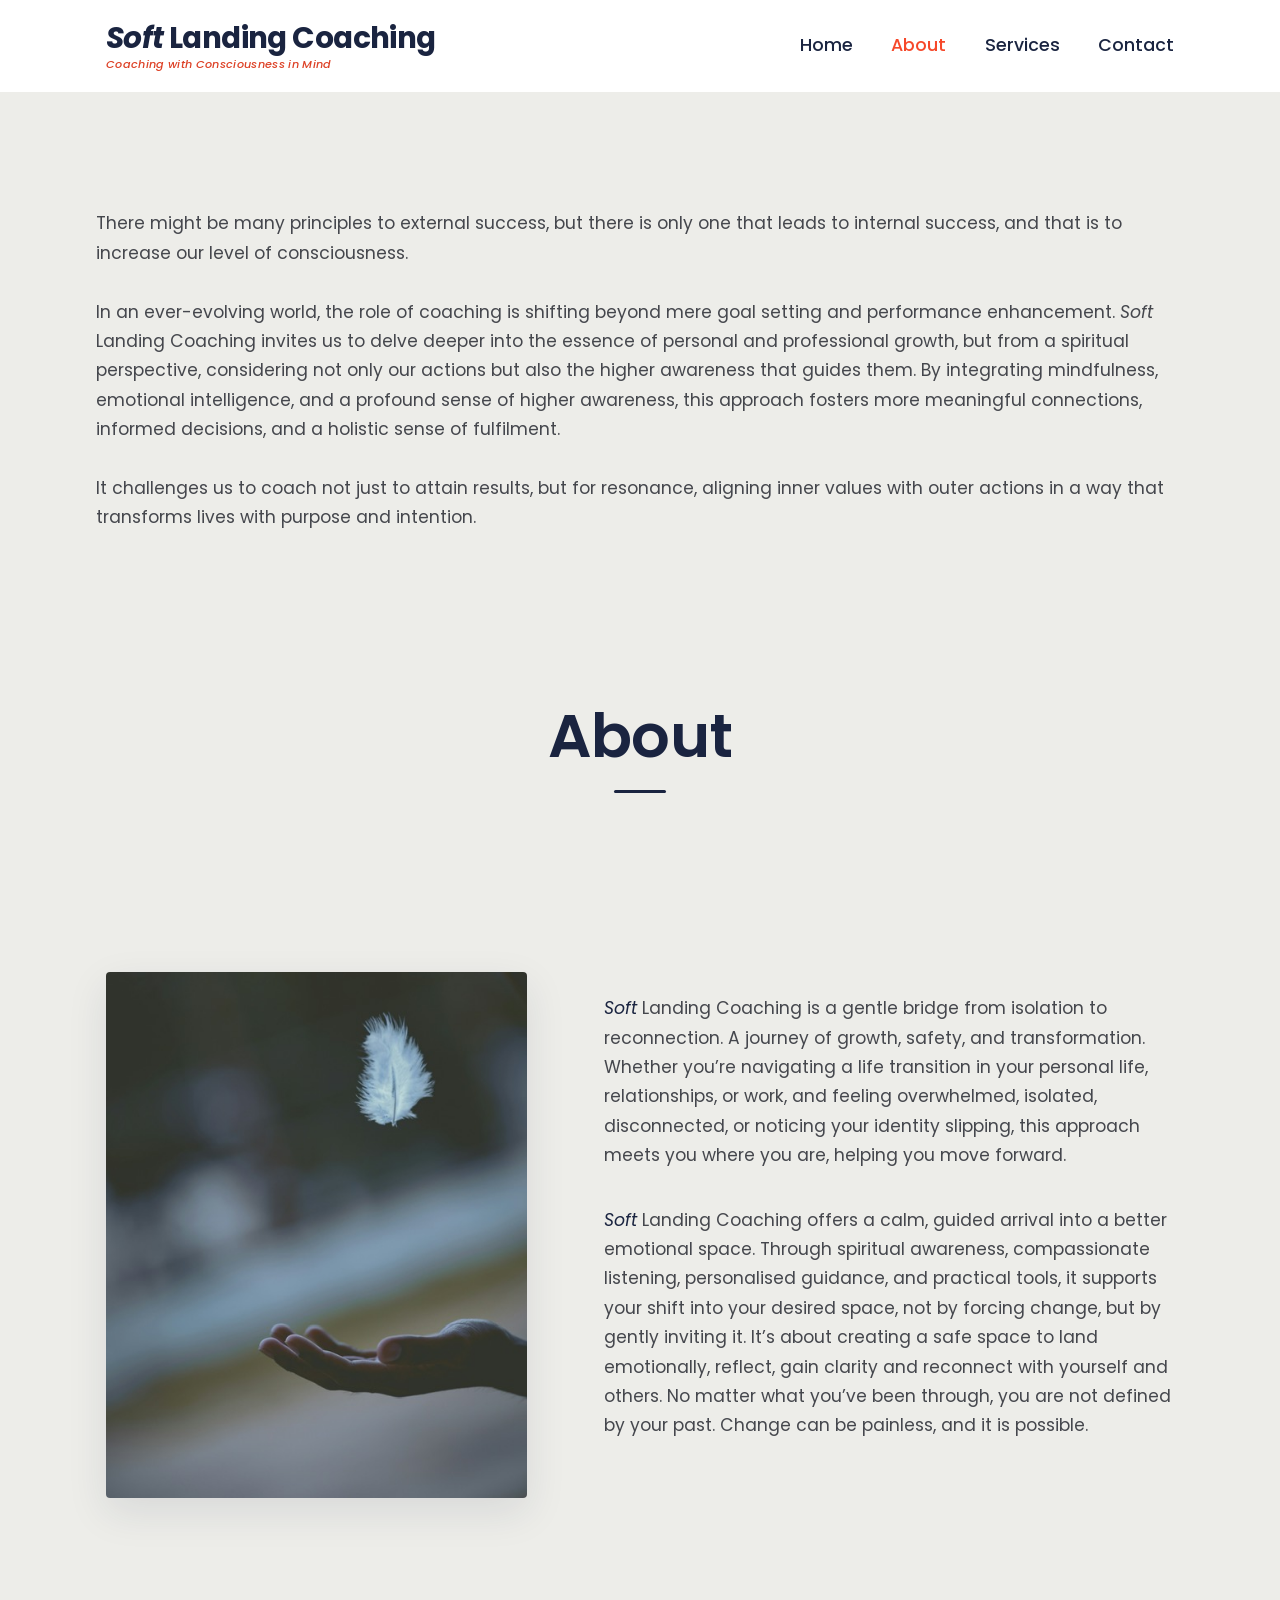
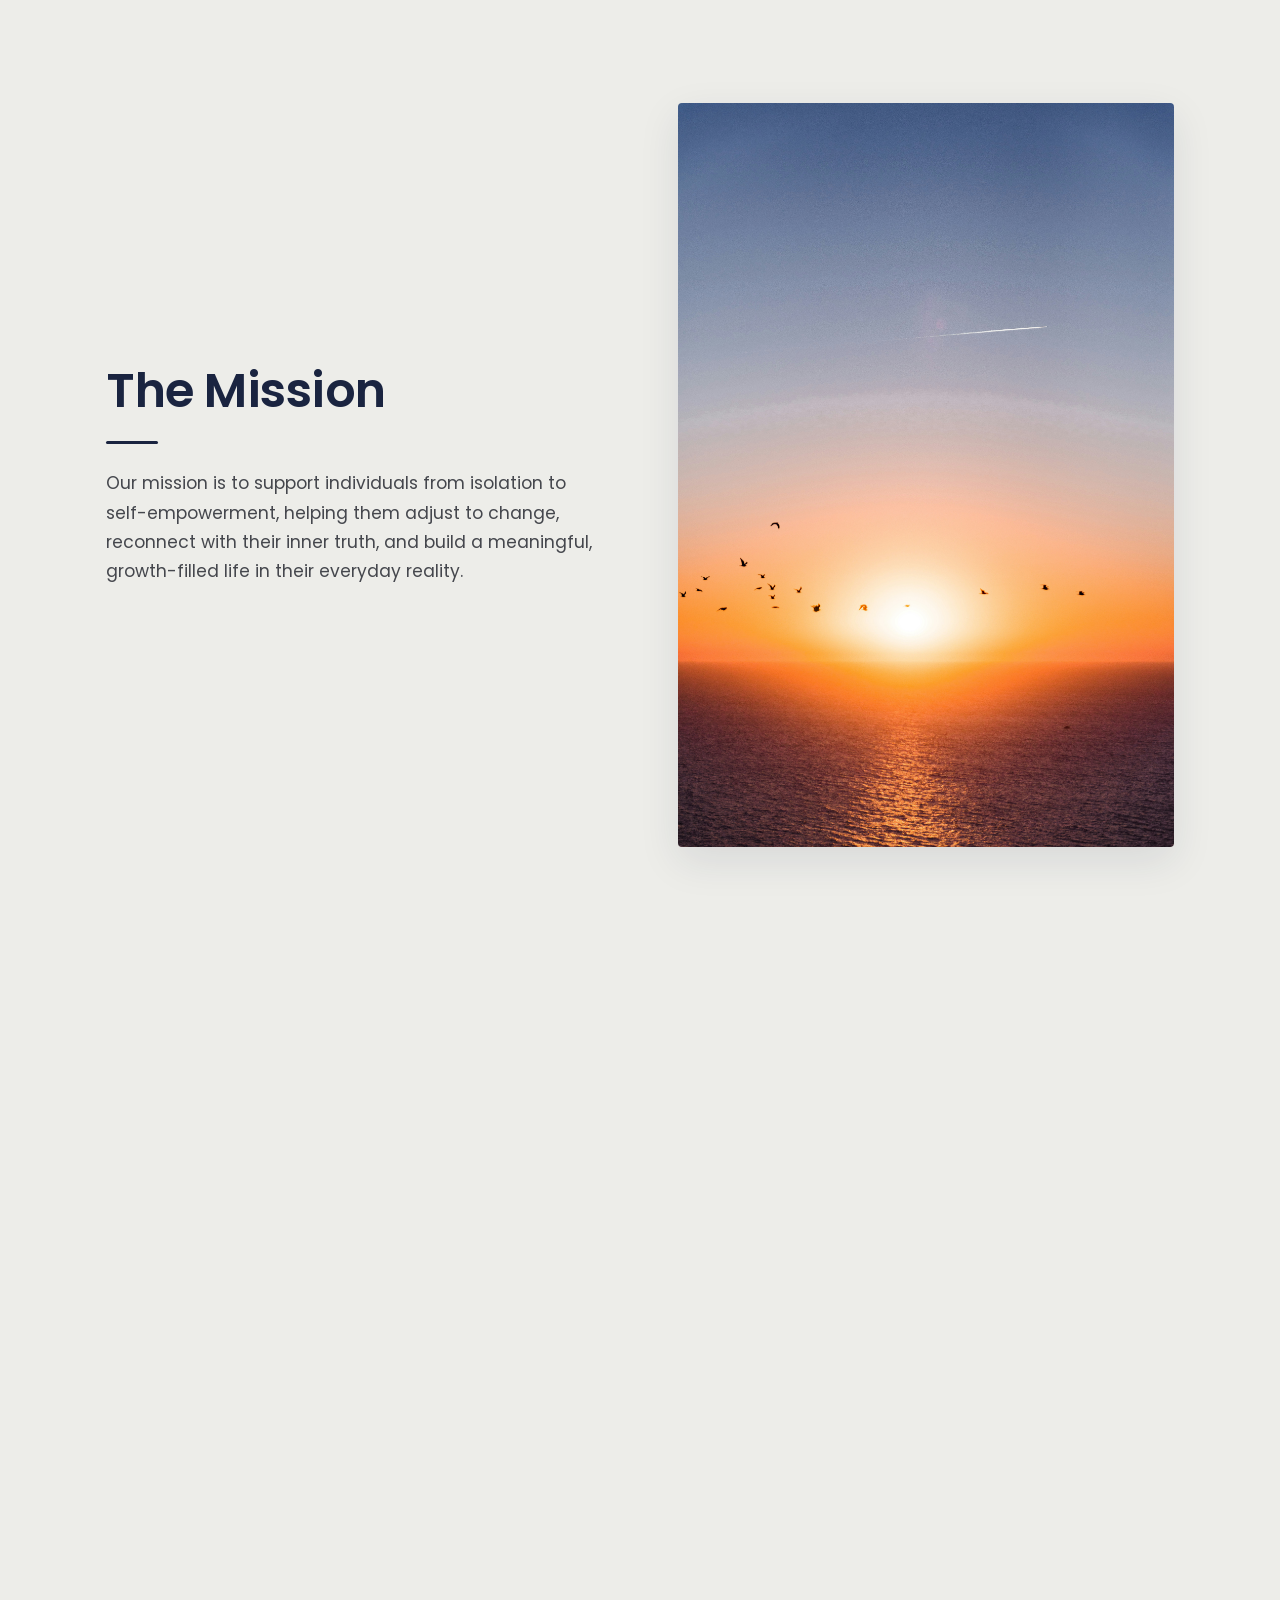
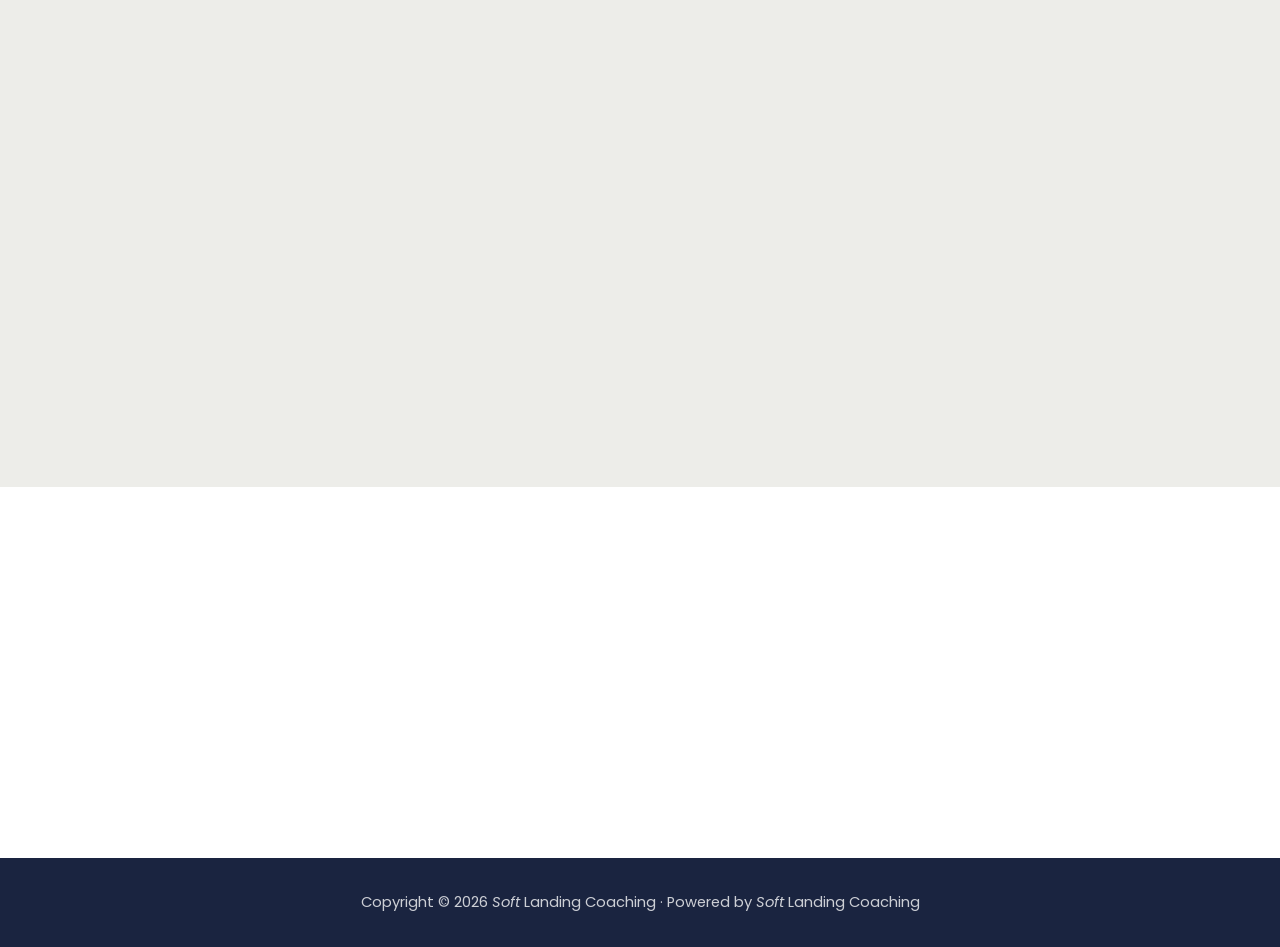
==== commit dbb76d19: "Undated version, plus added Cadendly, social media." ====
--- a/about.html
+++ b/about.html
@@ -4,8 +4,7 @@
     <meta charset="UTF-8">
     <meta name="viewport" content="width=device-width, initial-scale=1.0">
     <title>Soft Landing Coaching</title>
-    <meta name="description" content="Your Journey For Emotional Prosperity Starts Here. From isolation to reconnection, 
-    <em>Soft</em> Landing Coaching helps you navigate life's hardest moments with compassion and clarity.">
+    <meta name="description" content="Your Journey For Emotional Prosperity Starts Here. From isolation to reconnection, Soft Landing Coaching helps you navigate life's hardest moments with compassion and clarity.">
 
     <!-- Poppins: the rounded geometric brand font used across the site -->
     <link rel="preconnect" href="https://fonts.googleapis.com">
@@ -22,11 +21,12 @@
     <!-- ============ HEADER ============ -->
     <header class="site-header" id="siteHeader">
         <div class="container header-inner">
+            <!-- <a href="index.html" class="brand"><em><em>Soft</em></em> Landing Coaching</a> -->
             <a href="index.html" class="brand">
                 <span class="brand-name"><em>Soft</em> Landing Coaching</span>
                 <span class="brand-tag"><em>Coaching with Consciousness in Mind</em></span>
             </a>
-
+        
             <button class="nav-toggle" id="navToggle" aria-label="Open menu" aria-expanded="false" aria-controls="primaryNav">
                 <span></span><span></span><span></span>
             </button>
@@ -45,6 +45,27 @@
 
     <main id="main">
 
+        
+        <!-- ============ The Company ============ -->
+        <section class="about-intro">
+            <div class="container">
+            <br>
+               There might be many principles to external success, but there is only one that
+               leads to internal success, and that is to increase our level of consciousness. 
+               <br><br>
+               In an ever-evolving world, the role of coaching is shifting beyond mere goal setting
+               and performance enhancement. <em>Soft</em> Landing Coaching invites us to delve deeper
+               into the essence of personal and professional growth, but from a spiritual
+               perspective, considering not only our actions but also the higher awareness that
+               guides them. By integrating mindfulness, emotional intelligence, and a profound
+               sense of higher awareness, this approach fosters more meaningful connections,
+               informed decisions, and a holistic sense of fulfilment. 
+               <br><br>
+               It challenges us to coach not just to attain results, but for resonance, aligning inner
+               values with outer actions in a way that transforms lives with purpose and intention.
+            </div>
+        </section>
+
         <!-- ============ PAGE BANNER ============ -->
         <section class="page-banner">
             <div class="container">
@@ -52,13 +73,12 @@
                 <span class="divider divider-center"></span>
             </div>
         </section>
-
-        <!-- ============ The Company ============ -->
+           
         <section class="about">
             <div class="container about-inner">
 
                 <div class="about-media reveal">
-                    <img src="media/redChairs.JPG" alt="red chairs" class="about-photo">
+                    <img src="media/company.JPG" alt="red chairs" class="about-photo">
                 </div>
 
                 <div class="about-copy reveal" data-delay="120">
@@ -66,14 +86,16 @@
                        journey of growth, safety, and transformation. Whether you’re navigating a
                        life transition in your personal life, relationships, or work, and feeling
                        overwhelmed, isolated, disconnected, or noticing your identity slipping, this
-                       approach meets you where you are, helping you move forward.</p>
+                       approach meets you where you are, helping you move forward.
+                    </p>
                     <p><em>Soft</em> Landing Coaching offers a calm, guided arrival into a better emotional
                        space. Through spiritual awareness, compassionate listening, personalised
                        guidance, and practical tools, it supports your shift into your desired space,
                        not by forcing change, but by gently inviting it. It’s about creating a safe
                        space to land emotionally, reflect, gain clarity and reconnect with yourself
                        and others. No matter what you’ve been through, you are not defined by your
-                       past. Change can be painless, and it is possible.</p>
+                       past. Change can be painless, and it is possible.
+                    </p>
                 </div>
             </div>
         </section>
@@ -83,8 +105,8 @@
             <div class="container how-inner">
 
                 <div class="how-copy reveal">
+                    <h2>The Mission</h2>
                     <span class="divider"></span>
-                    <h2>The Mission</h2>
                     <p>Our mission is to support individuals from isolation to self-empowerment,
                        helping them adjust to change, reconnect with their inner truth, and build a
                        meaningful, growth-filled life in their everyday reality.</p>
@@ -142,9 +164,11 @@
         <section class="page-cta">
             <div class="container reveal">
                 <h2>Ready to take the first step?</h2>
-                <p>Reach out for a friendly, no-pressure conversation about where you are and where
-                    you'd like to be.</p>
-                <a href="contact.html" class="btn btn-red">Book Your Session</a>
+                <p>Reach out for a
+                   relaxed and friendly conversation about where you are and where you&#39;d
+                   like to be.
+                </p>
+                <a href="services.html" class="btn btn-red">Book Your Chemistry Call</a>
             </div>
         </section>
 
--- a/style.css
+++ b/style.css
@@ -1,25 +1,61 @@
 /* ============================================================
-   Soft Landing Coaching — recreation styles
-   Navy headings · vivid red accents · warm sand sections
-   · diagonal services split · peach newsletter band.
-   ============================================================ */
-
-/* ---------- Design tokens ---------- */
+   Soft Landing Coaching — styles
+   Navy headings · vivid red accents · warm sand sections.
+   All colours are defined once in :root and referenced with
+   var(--name). To recolour the site, change them here only.
+   ============================================================ */
+
 :root {
-    --navy:   #1A2440;   /* logo, headings, nav text */
-    --red:    #E11B2E;   /* buttons, active nav, accents */
-    --red-dk: #C21222;   /* button hover */
-    --sand:   #E8DFD0;   /* warm beige section background */
-    --peach:  #F9CAA8;   /* newsletter band */
-    --field:  #F4EEE4;   /* form field background */
-    --body:   #45474D;   /* body text */
-    --white:  #FFFFFF;
-
+    /* ---- Brand palette ---- */
+    --navy:      #1A2440;   /* logo, headings, nav text */
+    --navy-dk:   #11192E;   /* navy button hover */
+    --red:       #f6482a;   /* buttons, active nav, accents */
+    --red-dk:    #dd4126;   /* red button hover, tagline */
+    --sand:      #EDEDE9;   /* it was warm beige section background */
+    --peach:     #F9CAA8;   /* newsletter band */
+    --field:     #F4EEE4;   /* form field background */
+    --white:     #FFFFFF;
+
+    /* ---- Text ---- */
+    --body:            #45474D;   /* body text */
+    --muted:           #6F6555;   /* placeholder / italic captions */
+    --newsletter-text: #6B4A36;   /* text on the peach band */
+
+    /* ---- Accents / status ---- */
+    --green:    #3B7A3B;   /* service line icons */
+    --green-ok: #1F7A3D;   /* success message */
+
+    /* ---- Neutrals / lines ---- */
+    --line:          #ECE5D8;   /* blog card border */
+    --line-soft:     #EEEEEE;   /* mobile nav dividers */
+    --placeholder-1: #D9CDB8;   /* photo placeholder gradient */
+    --placeholder-2: #C9B89C;
+
+    /* ---- Translucent navy (borders) ---- */
+    --navy-15: rgba(26, 36, 64, 0.15);
+    --navy-18: rgba(26, 36, 64, 0.18);
+
+    /* ---- Translucent white (glass surfaces) ---- */
+    --white-16: rgba(255, 255, 255, 0.16);
+    --white-35: rgba(255, 255, 255, 0.35);
+    --white-50: rgba(255, 255, 255, 0.50);
+    --white-75: rgba(255, 255, 255, 0.75);
+    --white-78: rgba(255, 255, 255, 0.78);
+
+    /* ---- Translucent black (overlays) ---- */
+    --black-18: rgba(0, 0, 0, 0.18);
+    --black-30: rgba(0, 0, 0, 0.30);
+    --black-35: rgba(0, 0, 0, 0.35);
+
+    /* ---- Shadows ---- */
+    --shadow:        0 14px 40px rgba(26, 36, 64, 0.10);
+    --shadow-header: 0 2px 18px rgba(26, 36, 64, 0.08);
+    --shadow-red:    0 10px 24px rgba(225, 27, 46, 0.28);
+
+    /* ---- Layout ---- */
     --container: 1180px;
     --gutter: clamp(20px, 5vw, 56px);
-
     --font: "Poppins", system-ui, sans-serif;
-    --shadow: 0 14px 40px rgba(26, 36, 64, 0.10);
 }
 
 /* ---------- Reset ---------- */
@@ -37,9 +73,7 @@
     font-size: 16px;
     overflow-x: hidden;
 }
-main {
-    flex: 1;
-}
+main { flex: 1; }
 img { max-width: 100%; display: block; }
 a { color: inherit; text-decoration: none; }
 em { font-style: italic; }
@@ -52,16 +86,21 @@
     letter-spacing: -0.01em;
 }
 
+/* ---------- Logo ---------- */
 .brand {
     display: inline-flex;
     flex-direction: column;
     line-height: 1.1;
+    font-weight: 700;
+    font-size: clamp(1.3rem, 3vw, 1.85rem);
+    color: var(--navy);
+    letter-spacing: -0.02em;
 }
 .brand-tag {
     font-size: 0.7rem;
     font-weight: 500;
     letter-spacing: 0.03em;
-    color: #C21222;
+    color: var(--red-dk);
     margin-top: 3px;
 }
 
@@ -87,7 +126,7 @@
     position: absolute;
     left: -999px;
     background: var(--navy);
-    color: #fff;
+    color: var(--white);
     padding: 10px 18px;
     z-index: 999;
 }
@@ -109,15 +148,15 @@
 }
 .btn-red {
     background: var(--red);
-    color: #fff;
-    box-shadow: 0 10px 24px rgba(225, 27, 46, 0.28);
+    color: var(--white);
+    box-shadow: var(--shadow-red);
 }
 .btn-red:hover { background: var(--red-dk); transform: translateY(-2px); }
 .btn-navy {
     background: var(--navy);
-    color: #fff;
-}
-.btn-navy:hover { background: #11192e; transform: translateY(-2px); }
+    color: var(--white);
+}
+.btn-navy:hover { background: var(--navy-dk); transform: translateY(-2px); }
 
 /* ============================================================
    HEADER
@@ -129,19 +168,13 @@
     background: var(--white);
     transition: box-shadow .3s ease;
 }
-.site-header.scrolled { box-shadow: 0 2px 18px rgba(26, 36, 64, 0.08); }
+.site-header.scrolled { box-shadow: var(--shadow-header); }
 
 .header-inner {
     display: flex;
     align-items: center;
     justify-content: space-between;
     height: 92px;
-}
-.brand {
-    font-weight: 700;
-    font-size: clamp(1.3rem, 3vw, 1.85rem);
-    color: var(--navy);
-    letter-spacing: -0.02em;
 }
 .primary-nav ul {
     list-style: none;
@@ -191,7 +224,7 @@
 .hero-overlay {
     position: absolute;
     inset: 0;
-    background: linear-gradient(180deg, rgba(0,0,0,0.18), rgba(0,0,0,0.35));
+    background: linear-gradient(180deg, var(--black-18), var(--black-35));
 }
 .hero-content {
     position: relative;
@@ -200,18 +233,18 @@
     max-width: 900px;
 }
 .hero h1 {
-    color: #fff;
+    color: var(--white);
     font-weight: 600;
     font-size: clamp(2rem, 5.4vw, 3.4rem);
     line-height: 1.25;
     margin-bottom: 2.2rem;
-    text-shadow: 0 2px 18px rgba(0,0,0,0.3);
+    text-shadow: 0 2px 18px var(--black-30);
 }
 
 /* ---------- photo placeholders ---------- */
 .photo {
     position: relative;
-    background: linear-gradient(135deg, #d9cdb8, #c9b89c);
+    background: linear-gradient(135deg, var(--placeholder-1), var(--placeholder-2));
     display: grid;
     place-items: center;
     overflow: hidden;
@@ -219,13 +252,13 @@
 }
 .photo span {
     font-style: italic;
-    color: #6f6555;
+    color: var(--muted);
     font-size: 0.95rem;
 }
 .photo::after {
     content: "";
     position: absolute; inset: 0;
-    background: repeating-linear-gradient(45deg, rgba(255,255,255,.16) 0 2px, transparent 2px 16px);
+    background: repeating-linear-gradient(45deg, var(--white-16) 0 2px, transparent 2px 16px);
     opacity: .5;
 }
 .photo-square { aspect-ratio: 1 / 1; }
@@ -251,6 +284,15 @@
     margin-bottom: 2.2rem;
 }
 .about em { color: var(--navy); font-style: italic; }
+
+.about-intro {
+    background: var(--sand);
+    padding: clamp(3rem, 7vw, 5.5rem) 0;
+    font-size: 1.08rem;
+}
+.about-intro .container {
+    max-width: 1200px;
+}
 
 /* ============================================================
    SERVICES (diagonal beige -> white)
@@ -290,7 +332,7 @@
 .service-icon {
     width: 64px; height: 64px;
     margin: 0 auto 1.6rem;
-    color: #3b7a3b;            /* green line icons, as on the live site */
+    color: var(--red);
 }
 .service-icon svg { width: 100%; height: 100%; }
 .service-card h3 {
@@ -340,7 +382,7 @@
 .newsletter > .container > .newsletter-inner > p,
 .newsletter p:not(.form-msg) {
     font-size: 1.1rem;
-    color: #6b4a36;
+    color: var(--newsletter-text);
     margin-bottom: 2rem;
 }
 .subscribe {
@@ -356,13 +398,13 @@
     min-width: 0;
     padding: 0.95rem 1.4rem;
     border-radius: 100px;
-    border: 1.5px solid rgba(26, 36, 64, 0.18);
-    background: rgba(255,255,255,0.75);
+    border: 1.5px solid var(--navy-18);
+    background: var(--white-75);
     font-family: var(--font);
     font-size: 1rem;
     color: var(--navy);
 }
-.subscribe input:focus { outline: none; border-color: var(--navy); background: #fff; }
+.subscribe input:focus { outline: none; border-color: var(--navy); background: var(--white); }
 
 /* ============================================================
    CONTACT
@@ -392,14 +434,14 @@
     display: grid; place-items: center;
     border-radius: 10px;
     color: var(--navy);
-    background: rgba(255,255,255,0.5);
+    background: var(--white-50);
     transition: color .25s ease, transform .25s ease, background .25s ease;
 }
-.socials a:hover { color: var(--red); transform: translateY(-3px); background: #fff; }
+.socials a:hover { color: var(--red); transform: translateY(-3px); background: var(--white); }
 .socials svg { width: 22px; height: 22px; }
 
 .contact-form-wrap {
-    background: rgba(255,255,255,0.35);
+    background: var(--white-35);
     border-radius: 14px;
     padding: clamp(1.6rem, 4vw, 2.8rem);
 }
@@ -416,7 +458,7 @@
 .field textarea {
     width: 100%;
     padding: 0.85rem 1rem;
-    border: 1px solid rgba(26, 36, 64, 0.15);
+    border: 1px solid var(--navy-15);
     border-radius: 4px;
     background: var(--field);
     font-family: var(--font);
@@ -434,7 +476,7 @@
     font-weight: 600;
     font-size: 0.95rem;
 }
-.form-msg.ok  { color: #1f7a3d; }
+.form-msg.ok  { color: var(--green-ok); }
 .form-msg.err { color: var(--red); }
 
 /* ============================================================
@@ -442,7 +484,7 @@
    ============================================================ */
 .site-footer {
     background: var(--navy);
-    color: rgba(255,255,255,0.78);
+    color: var(--white-78);
     text-align: center;
     padding: 2rem 0;
     font-size: 0.92rem;
@@ -476,7 +518,7 @@
     }
     .primary-nav.open { transform: translateY(0); }
     .primary-nav ul { flex-direction: column; gap: 0; }
-    .primary-nav li { border-bottom: 1px solid #eee; }
+    .primary-nav li { border-bottom: 1px solid var(--line-soft); }
     .primary-nav li:last-child { border-bottom: none; }
     .primary-nav a { display: block; padding: 0.95rem 0; }
 
@@ -524,20 +566,20 @@
 
 /* Generic call-to-action band */
 .page-cta {
-    background: var(--navy);
-    color: #fff;
+    background: var(--white);
+    color: var(--navy);
     text-align: center;
     padding: clamp(3rem, 7vw, 5rem) 0;
 }
 .page-cta h2 {
-    color: #fff;
+    color: var(--navy);
     font-size: clamp(1.8rem, 4.5vw, 2.8rem);
     margin-bottom: 1.2rem;
 }
 .page-cta p {
     max-width: 52ch;
     margin: 0 auto 2rem;
-    color: rgba(255, 255, 255, 0.82);
+    color: var(--navy);
 }
 
 /* Blog listing */
@@ -558,8 +600,8 @@
 .blog-card {
     display: flex;
     flex-direction: column;
-    background: #fff;
-    border: 1px solid #ece5d8;
+    background: var(--white);
+    border: 1px solid var(--line);
     border-radius: 12px;
     overflow: hidden;
     box-shadow: var(--shadow);
@@ -568,10 +610,10 @@
 .blog-card:hover { transform: translateY(-6px); }
 .blog-thumb {
     aspect-ratio: 16 / 10;
-    background: linear-gradient(135deg, #d9cdb8, #c9b89c);
+    background: linear-gradient(135deg, var(--placeholder-1), var(--placeholder-2));
     display: grid;
     place-items: center;
-    color: #6f6555;
+    color: var(--muted);
     font-style: italic;
     font-size: 0.9rem;
 }
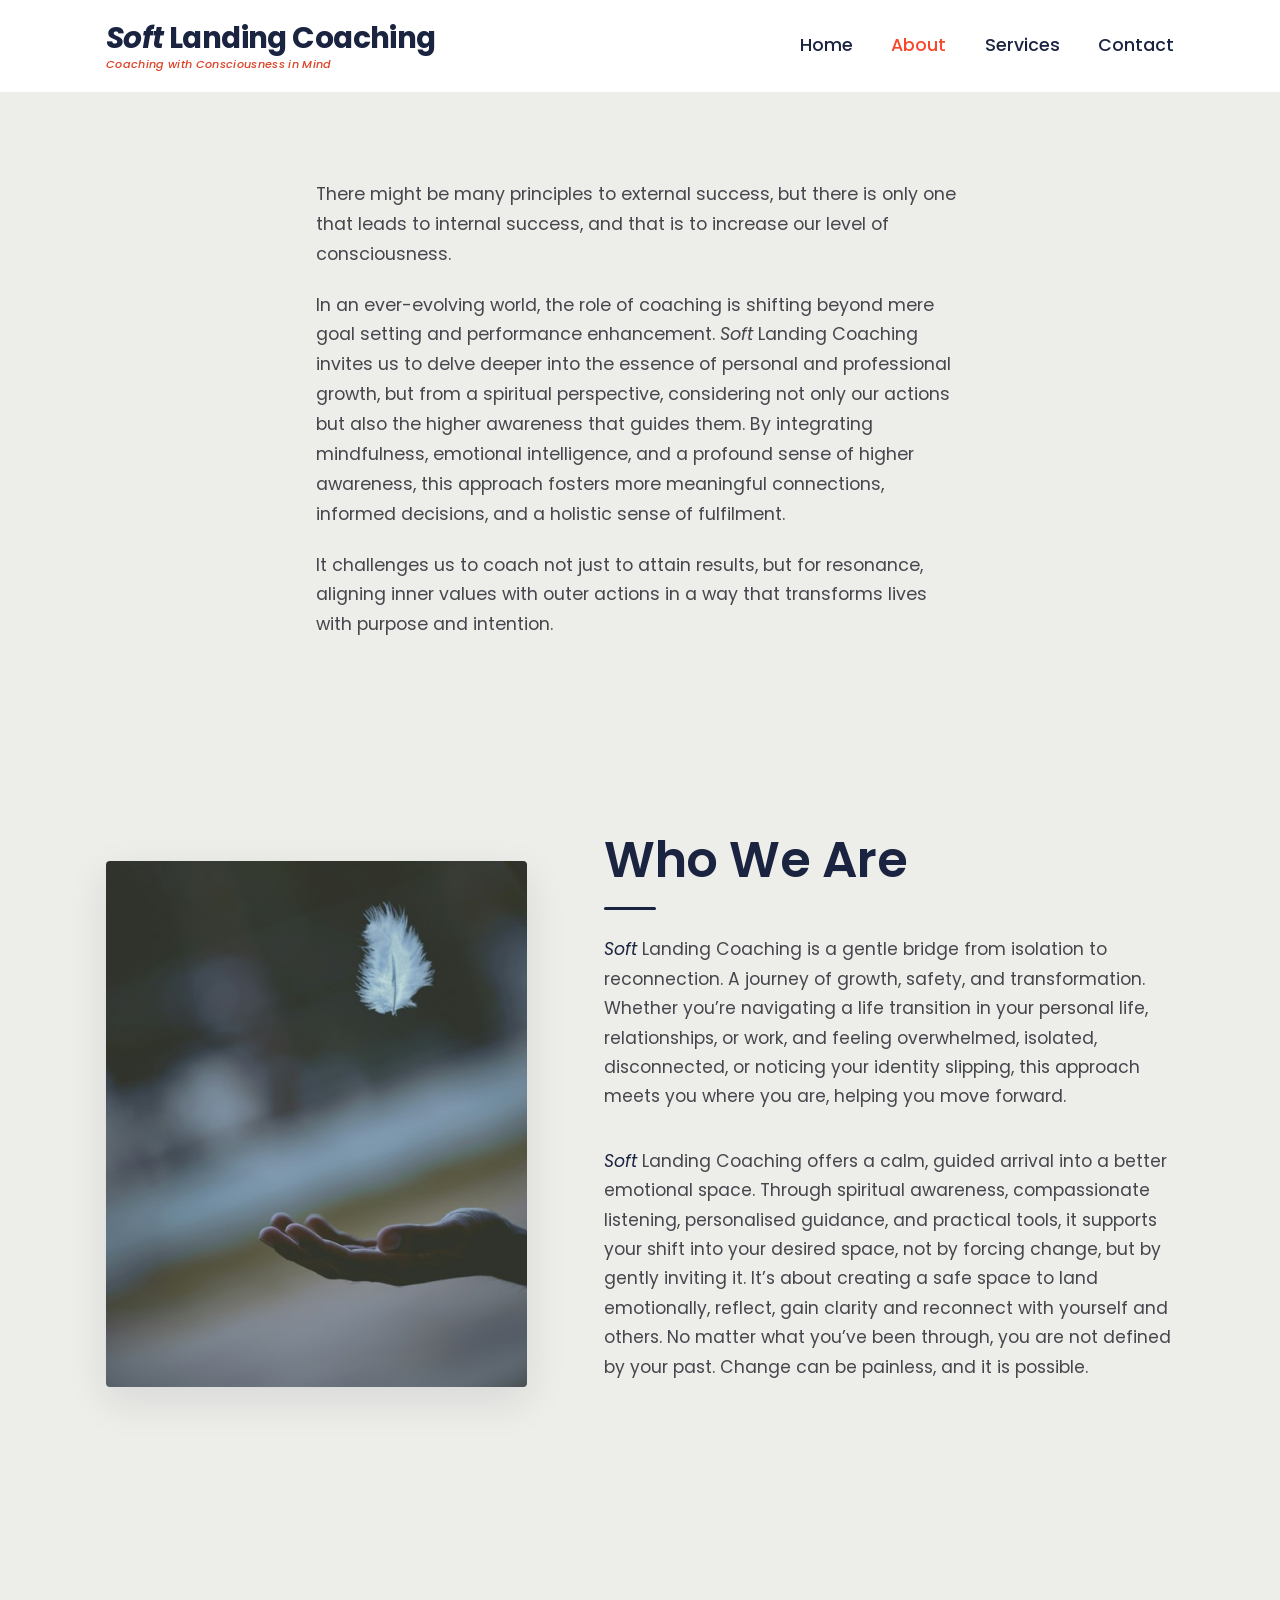
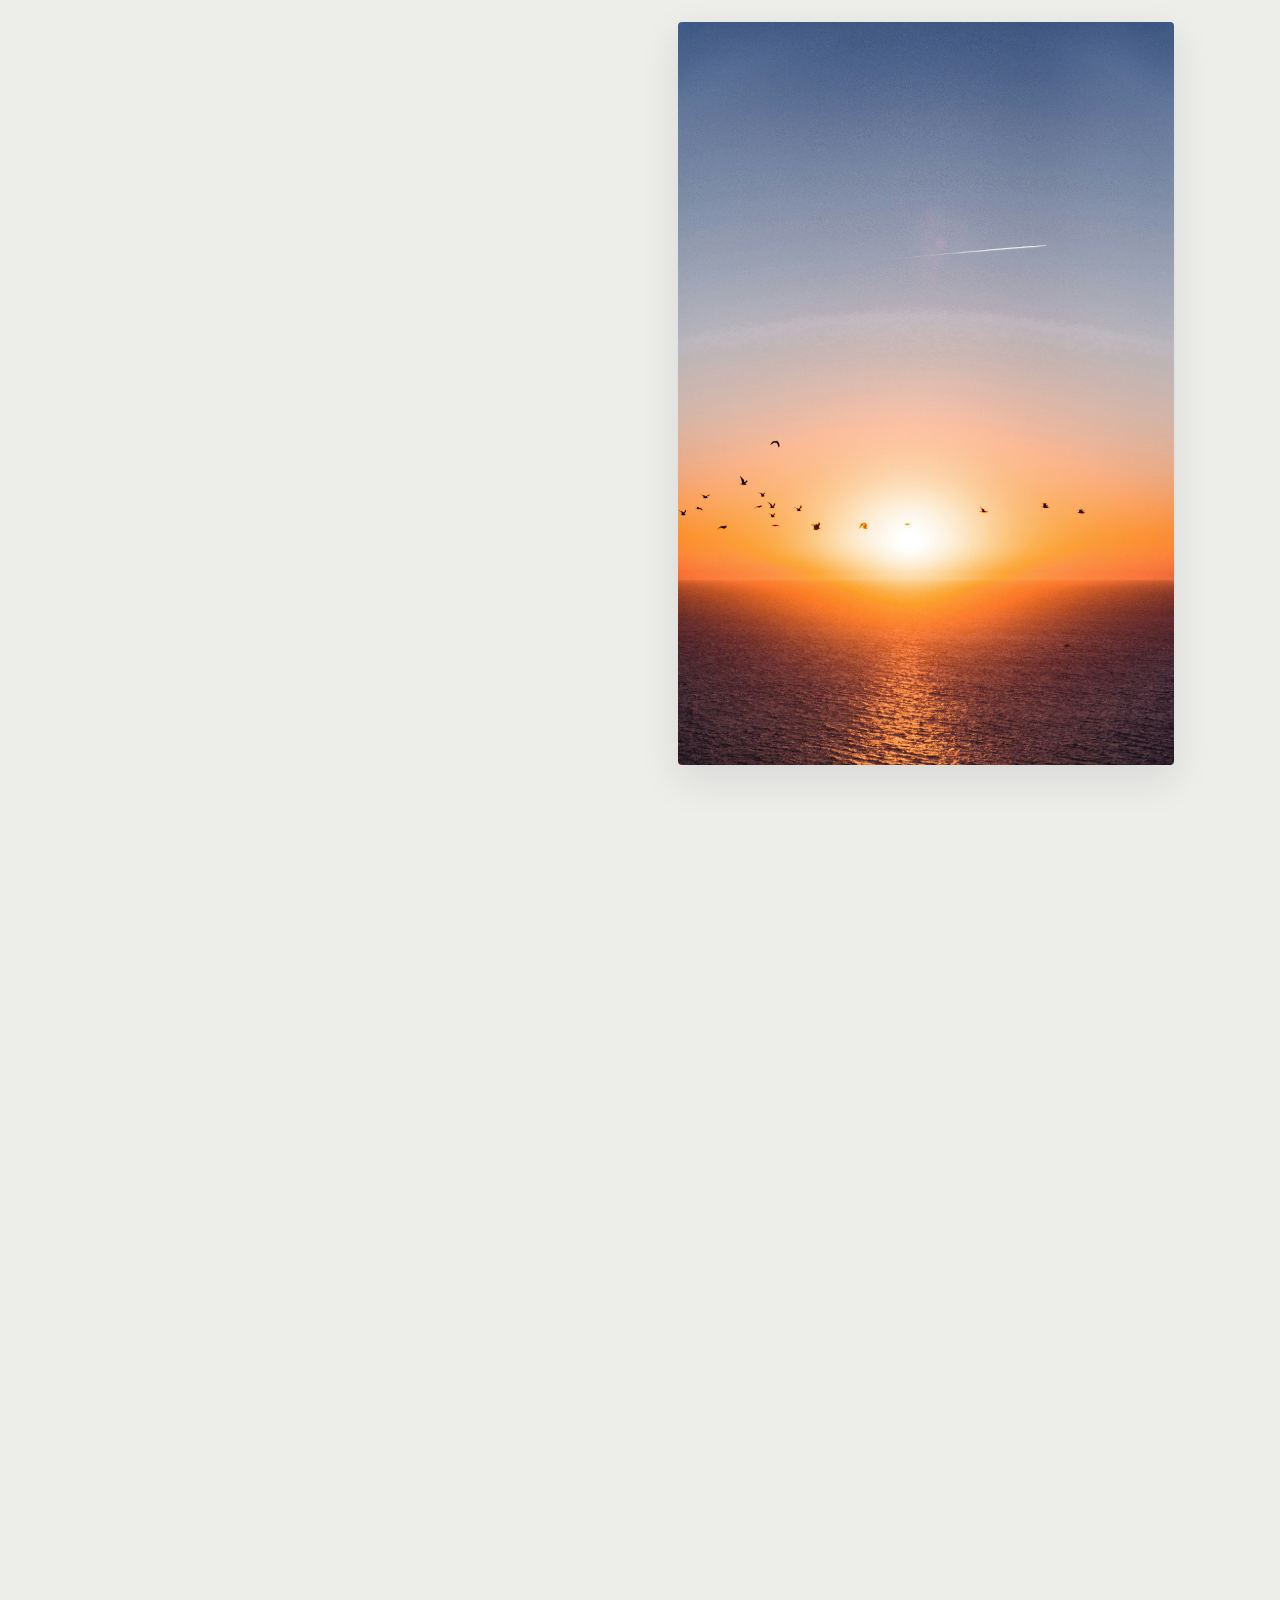
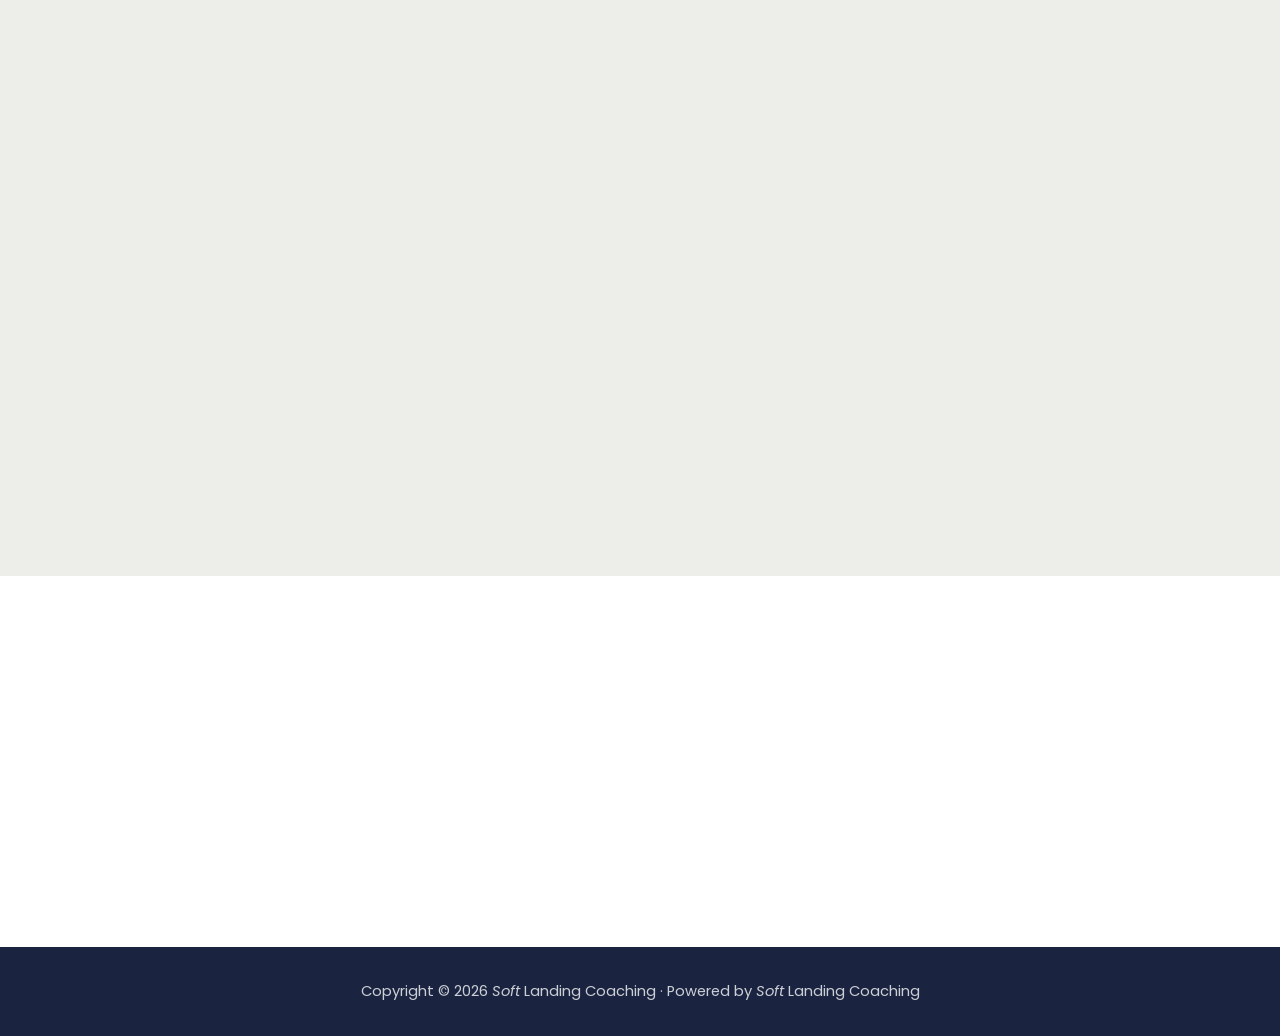
==== commit e6a571f7: "Improve About page layout and text" ====
--- a/about.html
+++ b/about.html
@@ -45,35 +45,23 @@
 
     <main id="main">
 
-        
-        <!-- ============ The Company ============ -->
         <section class="about-intro">
             <div class="container">
-            <br>
-               There might be many principles to external success, but there is only one that
-               leads to internal success, and that is to increase our level of consciousness. 
-               <br><br>
-               In an ever-evolving world, the role of coaching is shifting beyond mere goal setting
-               and performance enhancement. <em>Soft</em> Landing Coaching invites us to delve deeper
-               into the essence of personal and professional growth, but from a spiritual
-               perspective, considering not only our actions but also the higher awareness that
-               guides them. By integrating mindfulness, emotional intelligence, and a profound
-               sense of higher awareness, this approach fosters more meaningful connections,
-               informed decisions, and a holistic sense of fulfilment. 
-               <br><br>
-               It challenges us to coach not just to attain results, but for resonance, aligning inner
-               values with outer actions in a way that transforms lives with purpose and intention.
+                <p>There might be many principles to external success, but there is only one that
+                   leads to internal success, and that is to increase our level of consciousness.</p>
+                <p>In an ever-evolving world, the role of coaching is shifting beyond mere goal setting
+                    and performance enhancement. <em>Soft</em> Landing Coaching invites us to delve deeper
+                    into the essence of personal and professional growth, but from a spiritual
+                    perspective, considering not only our actions but also the higher awareness that
+                    guides them. By integrating mindfulness, emotional intelligence, and a profound
+                    sense of higher awareness, this approach fosters more meaningful connections,
+                    informed decisions, and a holistic sense of fulfilment.</p>
+                 <p>It challenges us to coach not just to attain results, but for resonance, aligning inner
+                    values with outer actions in a way that transforms lives with purpose and intention.</p>
             </div>
         </section>
 
-        <!-- ============ PAGE BANNER ============ -->
-        <section class="page-banner">
-            <div class="container">
-                <h1>About</h1>
-                <span class="divider divider-center"></span>
-            </div>
-        </section>
-           
+        <!-- ============ The Company ============ -->
         <section class="about">
             <div class="container about-inner">
 
@@ -82,6 +70,8 @@
                 </div>
 
                 <div class="about-copy reveal" data-delay="120">
+                    <h2>Who We Are</h2>
+                    <span class="divider"></span>
                     <p><em>Soft</em> Landing Coaching is a gentle bridge from isolation to reconnection. A
                        journey of growth, safety, and transformation. Whether you’re navigating a
                        life transition in your personal life, relationships, or work, and feeling
@@ -130,32 +120,26 @@
                 <div class="about-copy reveal" data-delay="120">
                     <h2>My Story</h2>
                     <span class="divider"></span>
-                    <p> I&#39;
-                        Hello! I&#39;m Coach Rah, and I&#39;m here to create a space where you can grow,
-                        reflect, and connect with others. I&#39;m passionate about human behaviour and
-                        helping people fulfil their potential.
-                        Growing up, I was told I couldn’t pursue my dreams, I was often bullied and
-                        grew up in an abusive environment, and as a result, I developed negative
-                        beliefs that shaped my life. It wasn’t until my 40s that I transformed my life.
-                        Through that journey, I learned I was not defined by my past. Most
-                        importantly, I discovered that my passion for helping others stay focused on
-                        what they truly want to achieve is the greatest gift I can offer.
-                        I&#39;ve been where you are. Our stories may be different but many of the
-                        struggles we face are the same. I never had the support I needed and as a
-                        result I spent decades struggling with depression on my own. That
-                        experience is why I deeply believe in the power of conversation, connection,
-                        and community when navigating life&#39;s challenges and changes.
-                        By engaging with one another and hearing our experiences we gain new
-                        perspectives and deeper insights. These moments of connection are essential
-                        for developing self-awareness, building resilience, and creating meaningful
-                        growth.
-                        I will be here to support, encourage, and cheer you on every step of the way
-                        not only because I care deeply about mental wellbeing but because I
-                        understand how easy it is to lose sight of your potential. I&#39;ve seen far too
-                        many people lose hope before realising what they are truly capable of. I
-                        believe that when we come together, share our stories, and support one
-                        another anything becomes possible. Your journey forward can begin today.
-                    </p>
+                    <p>Hello! I'm Coach Rah, and I'm here to create a space where you can grow, reflect, and
+                        connect with others. I'm passionate about human behaviour and helping people fulfil their
+                        potential.</p>
+                    <p>Growing up, I was told I couldn't pursue my dreams, I was often bullied and grew up in an
+                        abusive environment, and as a result, I developed negative beliefs that shaped my life. It
+                        wasn't until my 40s that I transformed my life. Through that journey, I learned I was not
+                        defined by my past. Most importantly, I discovered that my passion for helping others stay
+                        focused on what they truly want to achieve is the greatest gift I can offer.</p>
+                    <p>I've been where you are. Our stories may be different but many of the struggles we face are
+                        the same. I never had the support I needed and as a result I spent decades struggling with
+                        depression on my own. That experience is why I deeply believe in the power of conversation,
+                        connection, and community when navigating life's challenges and changes.</p>
+                    <p>By engaging with one another and hearing our experiences we gain new perspectives and deeper
+                        insights. These moments of connection are essential for developing self-awareness, building
+                        resilience, and creating meaningful growth.</p>
+                    <p>I will be here to support, encourage, and cheer you on every step of the way not only because
+                        I care deeply about mental wellbeing but because I understand how easy it is to lose sight of
+                        your potential. I've seen far too many people lose hope before realising what they are truly
+                        capable of. I believe that when we come together, share our stories, and support one another
+                        anything becomes possible. Your journey forward can begin today.</p>
                 </div>
             </div>
         </section>
--- a/style.css
+++ b/style.css
@@ -278,6 +278,7 @@
     align-items: center;
 }
 .about h2 { font-size: clamp(2rem, 4.5vw, 3.1rem); }
+
 .about p {
     font-size: 1.08rem;
     max-width: 56ch;
@@ -288,11 +289,21 @@
 .about-intro {
     background: var(--sand);
     padding: clamp(3rem, 7vw, 5.5rem) 0;
-    font-size: 1.08rem;
-}
+}
+
 .about-intro .container {
-    max-width: 1200px;
-}
+    max-width: 760px;
+} 
+
+.about-intro p {
+    font-size: 1.1rem;
+    margin-bottom: 1.3rem;
+}
+
+.about-intro p:last-child {
+    margin-bottom: 0;
+}
+      
 
 /* ============================================================
    SERVICES (diagonal beige -> white)
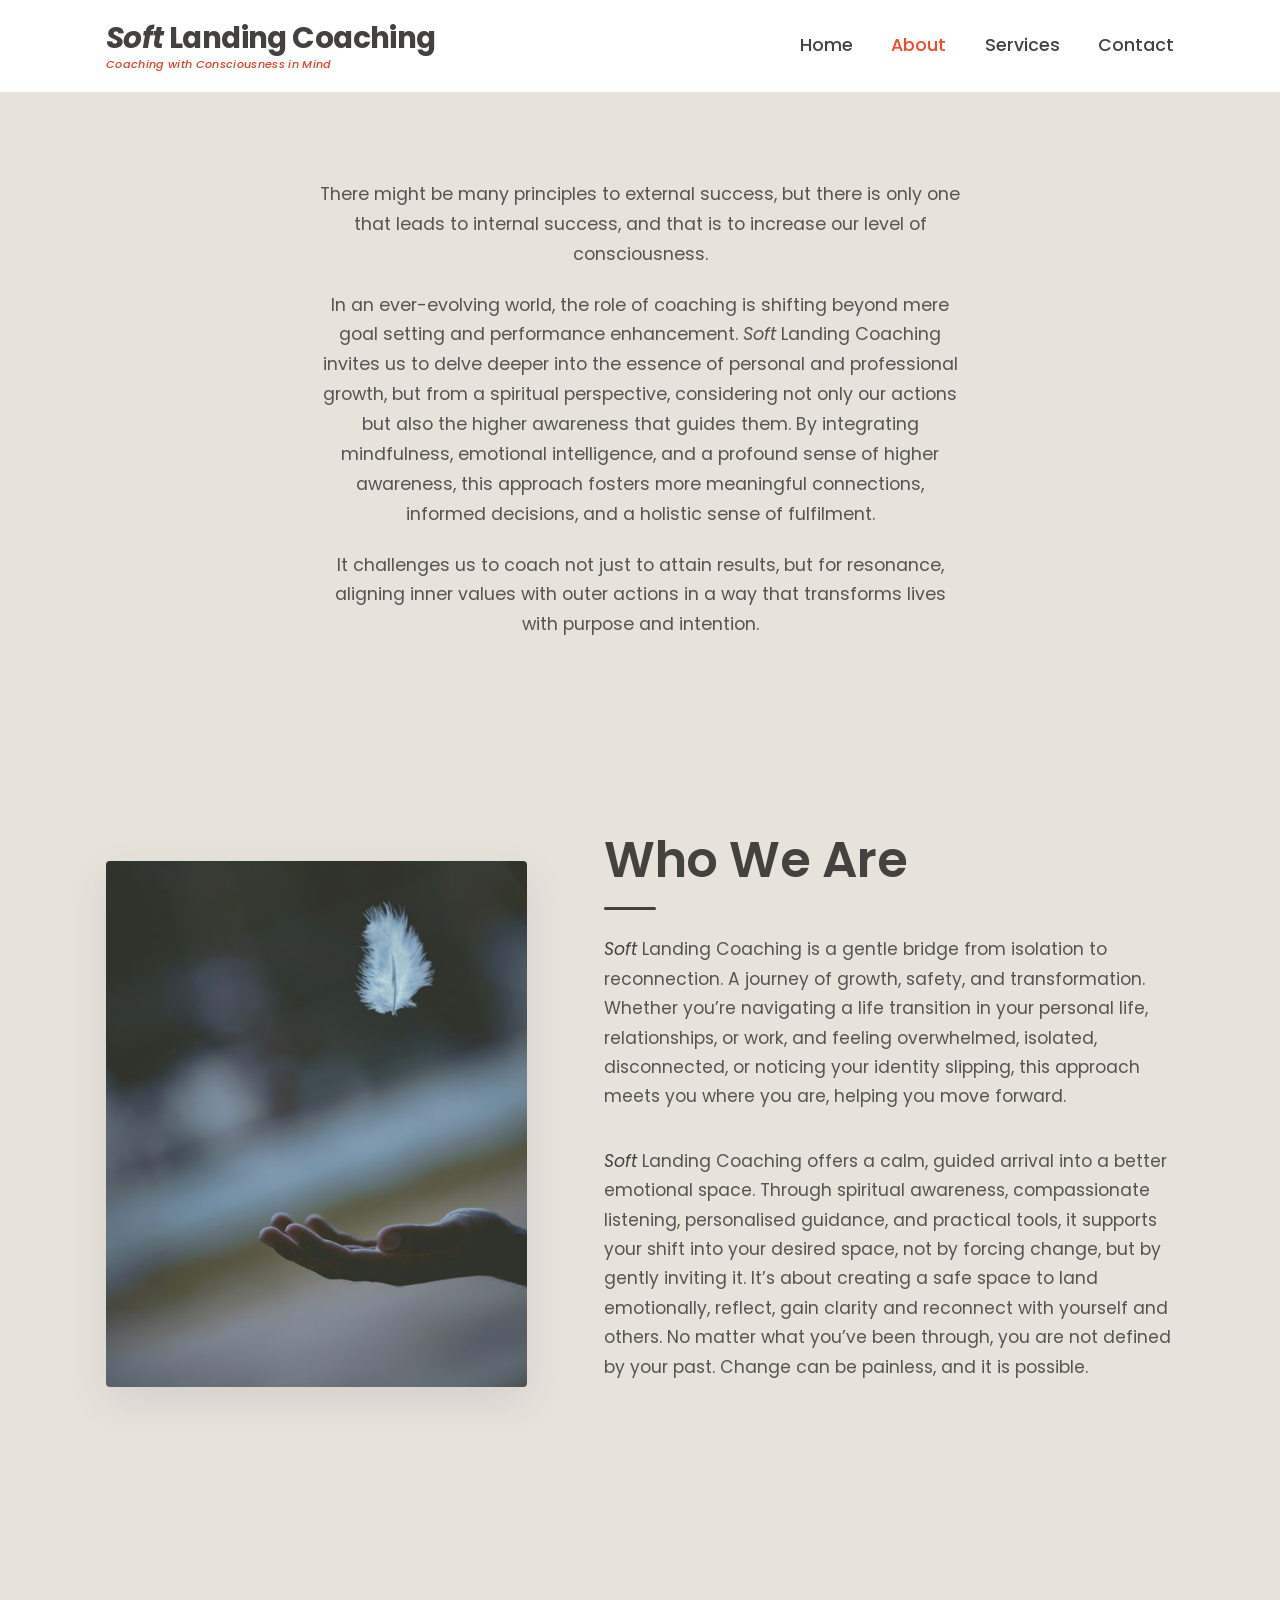
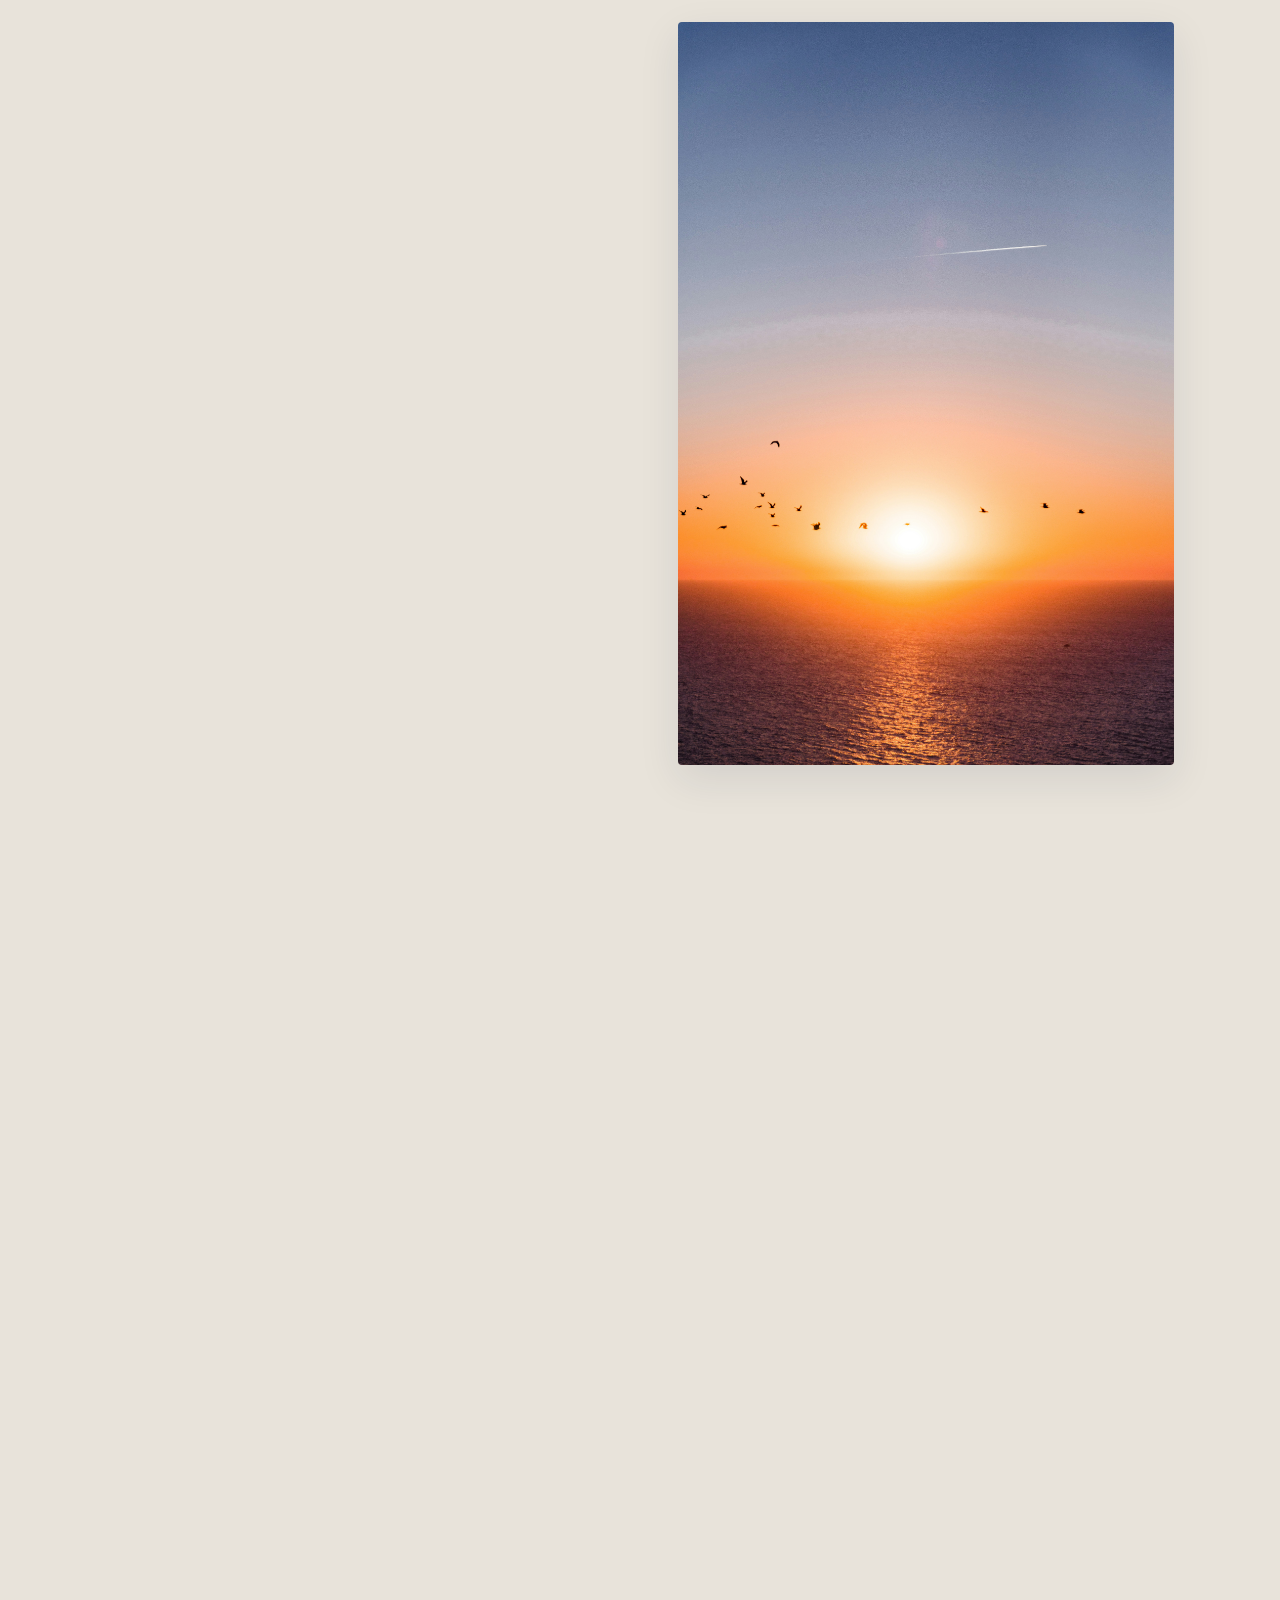
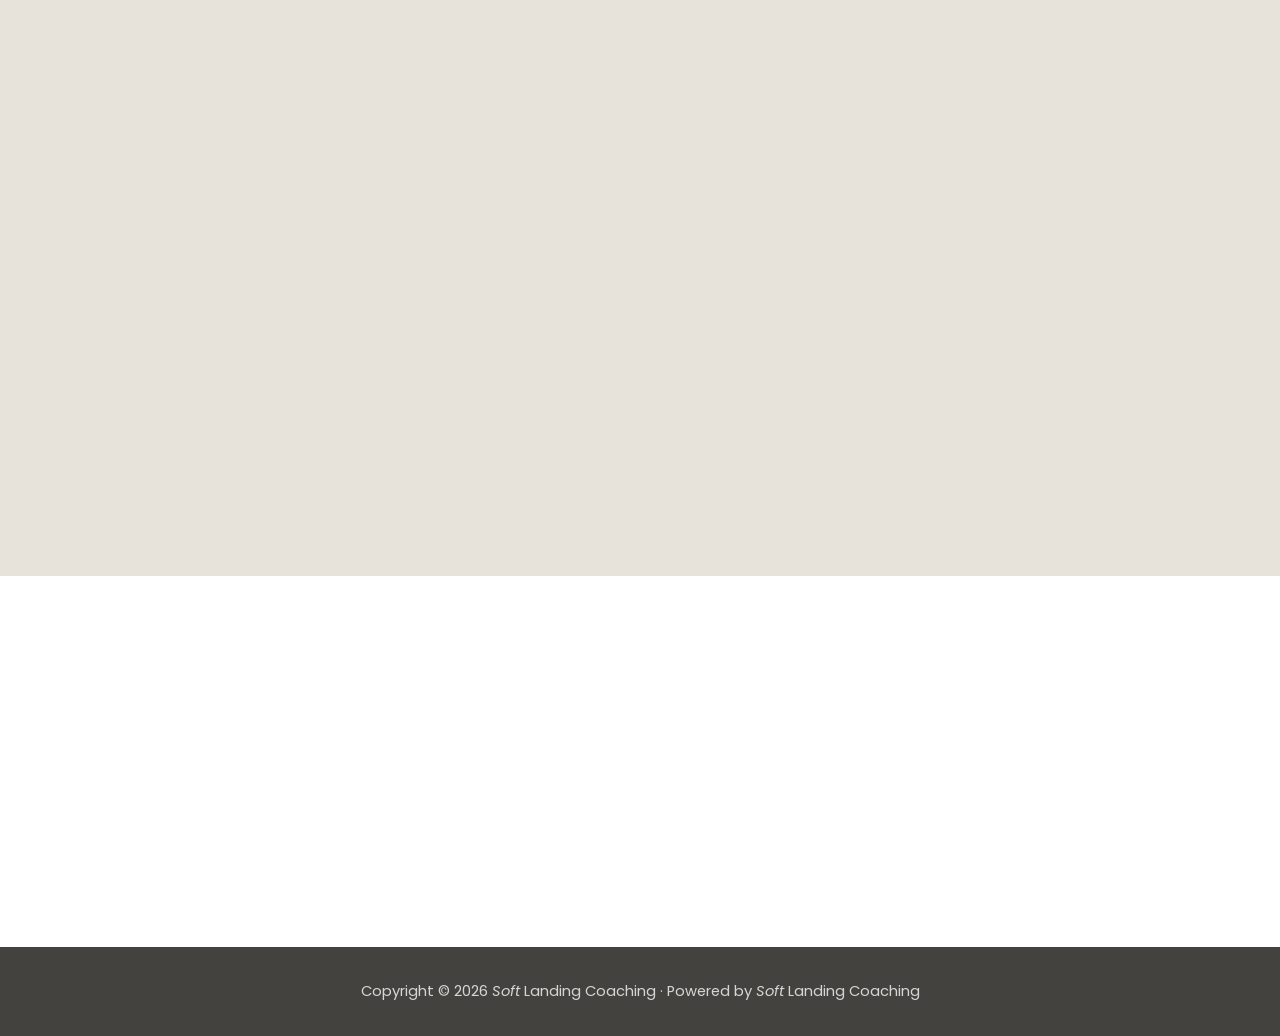
==== commit 49070afd: "Centre intro text on About and Services" ====
--- a/about.html
+++ b/about.html
@@ -152,7 +152,7 @@
                    relaxed and friendly conversation about where you are and where you&#39;d
                    like to be.
                 </p>
-                <a href="services.html" class="btn btn-red">Book Your Chemistry Call</a>
+                <a href="contact.html" class="btn btn-red">Book Your Chemistry Call</a>
             </div>
         </section>
 
--- a/style.css
+++ b/style.css
@@ -7,17 +7,17 @@
 
 :root {
     /* ---- Brand palette ---- */
-    --navy:      #1A2440;   /* logo, headings, nav text */
-    --navy-dk:   #11192E;   /* navy button hover */
+    --grey:      #43423f;   /* logo, headings, nav text */
+    --grey-dk:   #3c3b39;   /* darker grey button hover */
     --red:       #f6482a;   /* buttons, active nav, accents */
     --red-dk:    #dd4126;   /* red button hover, tagline */
-    --sand:      #EDEDE9;   /* it was warm beige section background */
+    --sand:      #e8e3da;   /* very light warm beige/greige section background */
     --peach:     #F9CAA8;   /* newsletter band */
     --field:     #F4EEE4;   /* form field background */
     --white:     #FFFFFF;
 
     /* ---- Text ---- */
-    --body:            #45474D;   /* body text */
+    --body:            #565552;   /* body text */
     --muted:           #6F6555;   /* placeholder / italic captions */
     --newsletter-text: #6B4A36;   /* text on the peach band */
 
@@ -32,8 +32,8 @@
     --placeholder-2: #C9B89C;
 
     /* ---- Translucent navy (borders) ---- */
-    --navy-15: rgba(26, 36, 64, 0.15);
-    --navy-18: rgba(26, 36, 64, 0.18);
+    --grey-15: rgba(26, 36, 64, 0.15);
+    --grey-18: rgba(26, 36, 64, 0.18);
 
     /* ---- Translucent white (glass surfaces) ---- */
     --white-16: rgba(255, 255, 255, 0.16);
@@ -80,7 +80,7 @@
 
 h1, h2, h3 {
     font-family: var(--font);
-    color: var(--navy);
+    color: var(--grey);
     line-height: 1.15;
     font-weight: 600;
     letter-spacing: -0.01em;
@@ -93,7 +93,7 @@
     line-height: 1.1;
     font-weight: 700;
     font-size: clamp(1.3rem, 3vw, 1.85rem);
-    color: var(--navy);
+    color: var(--grey);
     letter-spacing: -0.02em;
 }
 .brand-tag {
@@ -116,7 +116,7 @@
     display: block;
     width: 52px;
     height: 3px;
-    background: var(--navy);
+    background: var(--grey);
     margin: 1.2rem 0 1.6rem;
     border-radius: 2px;
 }
@@ -125,7 +125,7 @@
 .skip-link {
     position: absolute;
     left: -999px;
-    background: var(--navy);
+    background: var(--grey);
     color: var(--white);
     padding: 10px 18px;
     z-index: 999;
@@ -153,10 +153,10 @@
 }
 .btn-red:hover { background: var(--red-dk); transform: translateY(-2px); }
 .btn-navy {
-    background: var(--navy);
+    background: var(--grey);
     color: var(--white);
 }
-.btn-navy:hover { background: var(--navy-dk); transform: translateY(-2px); }
+.btn-navy:hover { background: var(--grey-dk); transform: translateY(-2px); }
 
 /* ============================================================
    HEADER
@@ -182,7 +182,7 @@
     gap: 2.4rem;
 }
 .primary-nav a {
-    color: var(--navy);
+    color: var(--grey);
     font-weight: 500;
     font-size: 1.1rem;
     transition: color .2s ease;
@@ -201,7 +201,7 @@
 }
 .nav-toggle span {
     width: 26px; height: 2.5px;
-    background: var(--navy);
+    background: var(--grey);
     border-radius: 2px;
     transition: transform .3s ease, opacity .2s ease;
 }
@@ -284,11 +284,12 @@
     max-width: 56ch;
     margin-bottom: 2.2rem;
 }
-.about em { color: var(--navy); font-style: italic; }
+.about em { color: var(--grey); font-style: italic; }
 
 .about-intro {
     background: var(--sand);
     padding: clamp(3rem, 7vw, 5.5rem) 0;
+    text-align: center;
 }
 
 .about-intro .container {
@@ -357,6 +358,18 @@
     margin-top: clamp(3rem, 6vw, 4.5rem);
 }
 
+.service-image {
+    padding: 0 0 clamp(2rem, 5vw, 3.5rem);
+    text-align: center;
+}
+.service-photo {
+    width: 100%;
+    max-width: 380px;
+    height: auto;
+    margin-inline: auto;
+    border-radius: 8px;
+    box-shadow: var(--shadow);
+}
 /* ============================================================
    HOW LIFE COACHING
    ============================================================ */
@@ -409,13 +422,13 @@
     min-width: 0;
     padding: 0.95rem 1.4rem;
     border-radius: 100px;
-    border: 1.5px solid var(--navy-18);
+    border: 1.5px solid var(--grey-18);
     background: var(--white-75);
     font-family: var(--font);
     font-size: 1rem;
-    color: var(--navy);
-}
-.subscribe input:focus { outline: none; border-color: var(--navy); background: var(--white); }
+    color: var(--grey);
+}
+.subscribe input:focus { outline: none; border-color: var(--grey); background: var(--white); }
 
 /* ============================================================
    CONTACT
@@ -444,7 +457,7 @@
     width: 44px; height: 44px;
     display: grid; place-items: center;
     border-radius: 10px;
-    color: var(--navy);
+    color: var(--grey);
     background: var(--white-50);
     transition: color .25s ease, transform .25s ease, background .25s ease;
 }
@@ -459,7 +472,7 @@
 .field { margin-bottom: 1.4rem; }
 .field label {
     display: block;
-    color: var(--navy);
+    color: var(--grey);
     font-weight: 500;
     margin-bottom: 0.5rem;
     font-size: 1rem;
@@ -469,12 +482,12 @@
 .field textarea {
     width: 100%;
     padding: 0.85rem 1rem;
-    border: 1px solid var(--navy-15);
+    border: 1px solid var(--grey-15);
     border-radius: 4px;
     background: var(--field);
     font-family: var(--font);
     font-size: 1rem;
-    color: var(--navy);
+    color: var(--grey);
     resize: vertical;
 }
 .field input:focus,
@@ -494,7 +507,7 @@
    FOOTER
    ============================================================ */
 .site-footer {
-    background: var(--navy);
+    background: var(--grey);
     color: var(--white-78);
     text-align: center;
     padding: 2rem 0;
@@ -578,19 +591,19 @@
 /* Generic call-to-action band */
 .page-cta {
     background: var(--white);
-    color: var(--navy);
+    color: var(--grey);
     text-align: center;
     padding: clamp(3rem, 7vw, 5rem) 0;
 }
 .page-cta h2 {
-    color: var(--navy);
+    color: var(--grey);
     font-size: clamp(1.8rem, 4.5vw, 2.8rem);
     margin-bottom: 1.2rem;
 }
 .page-cta p {
     max-width: 52ch;
     margin: 0 auto 2rem;
-    color: var(--navy);
+    color: var(--grey);
 }
 
 /* Blog listing */
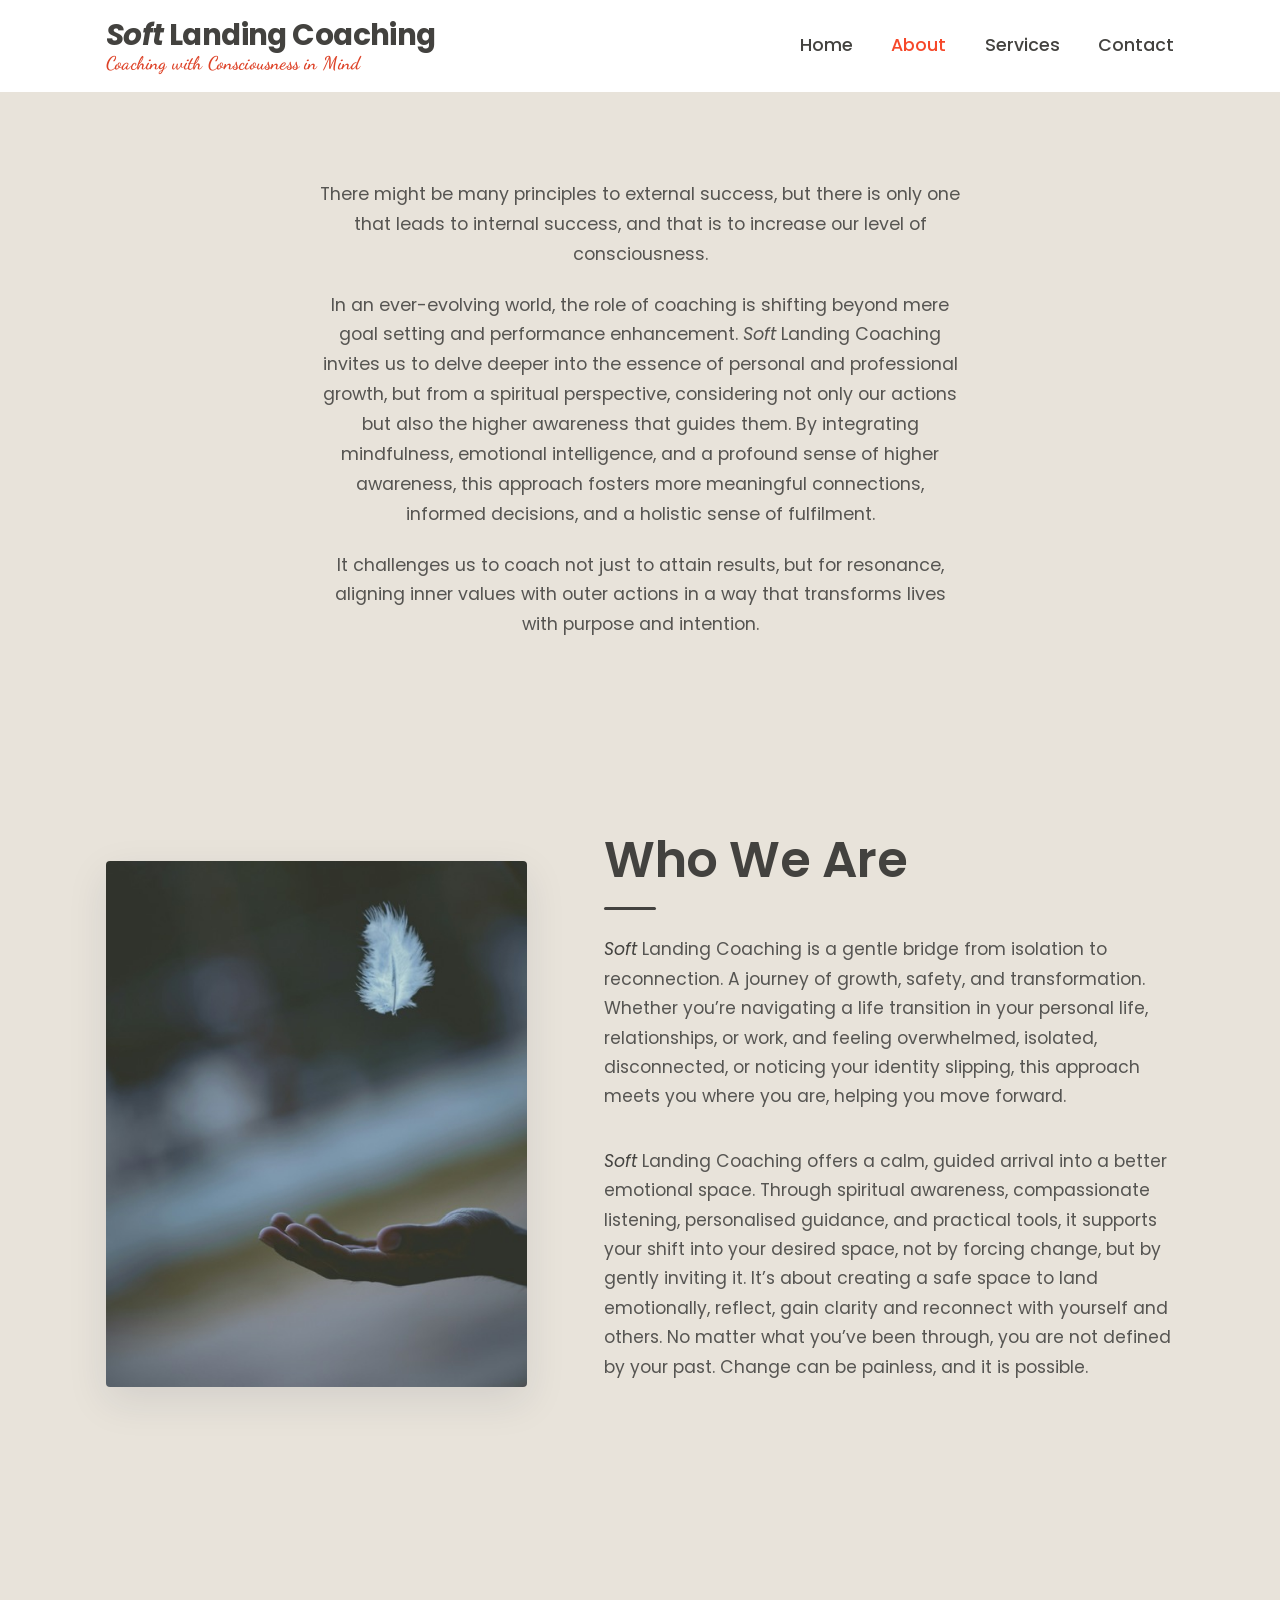
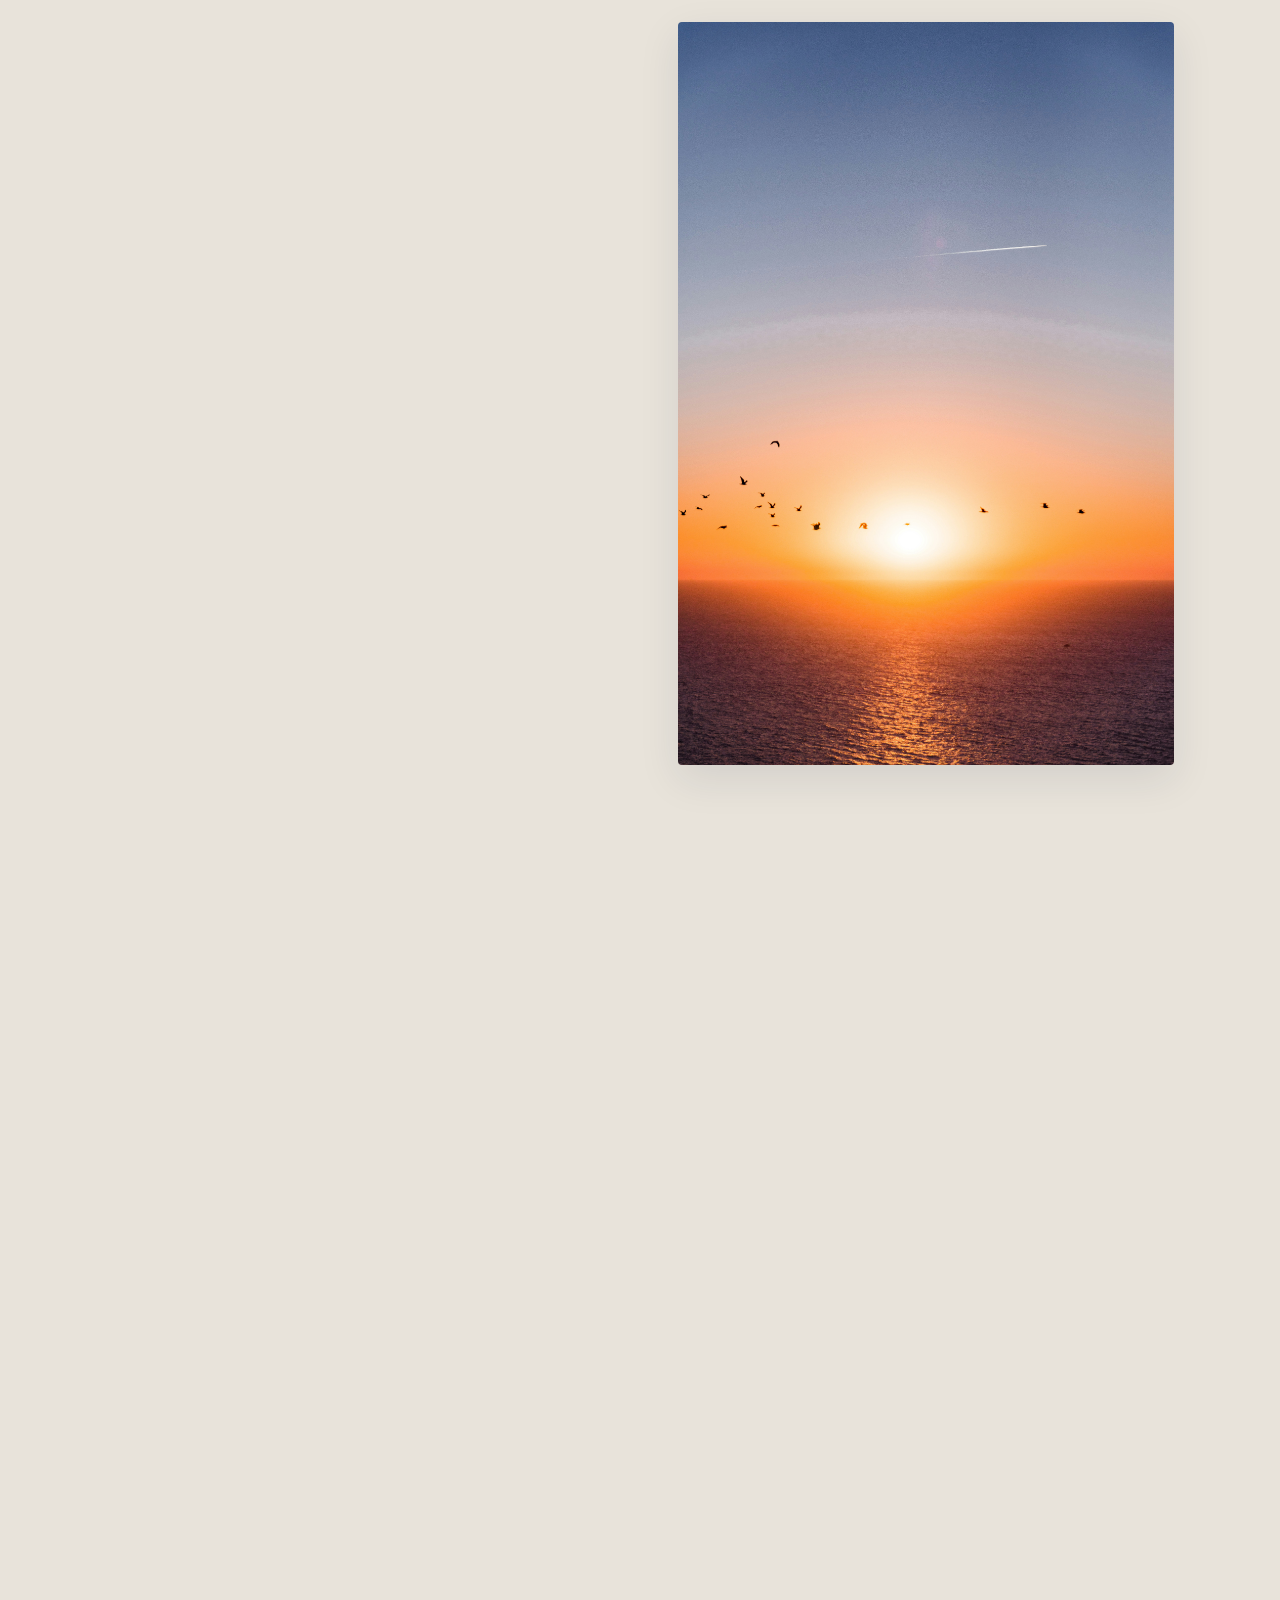
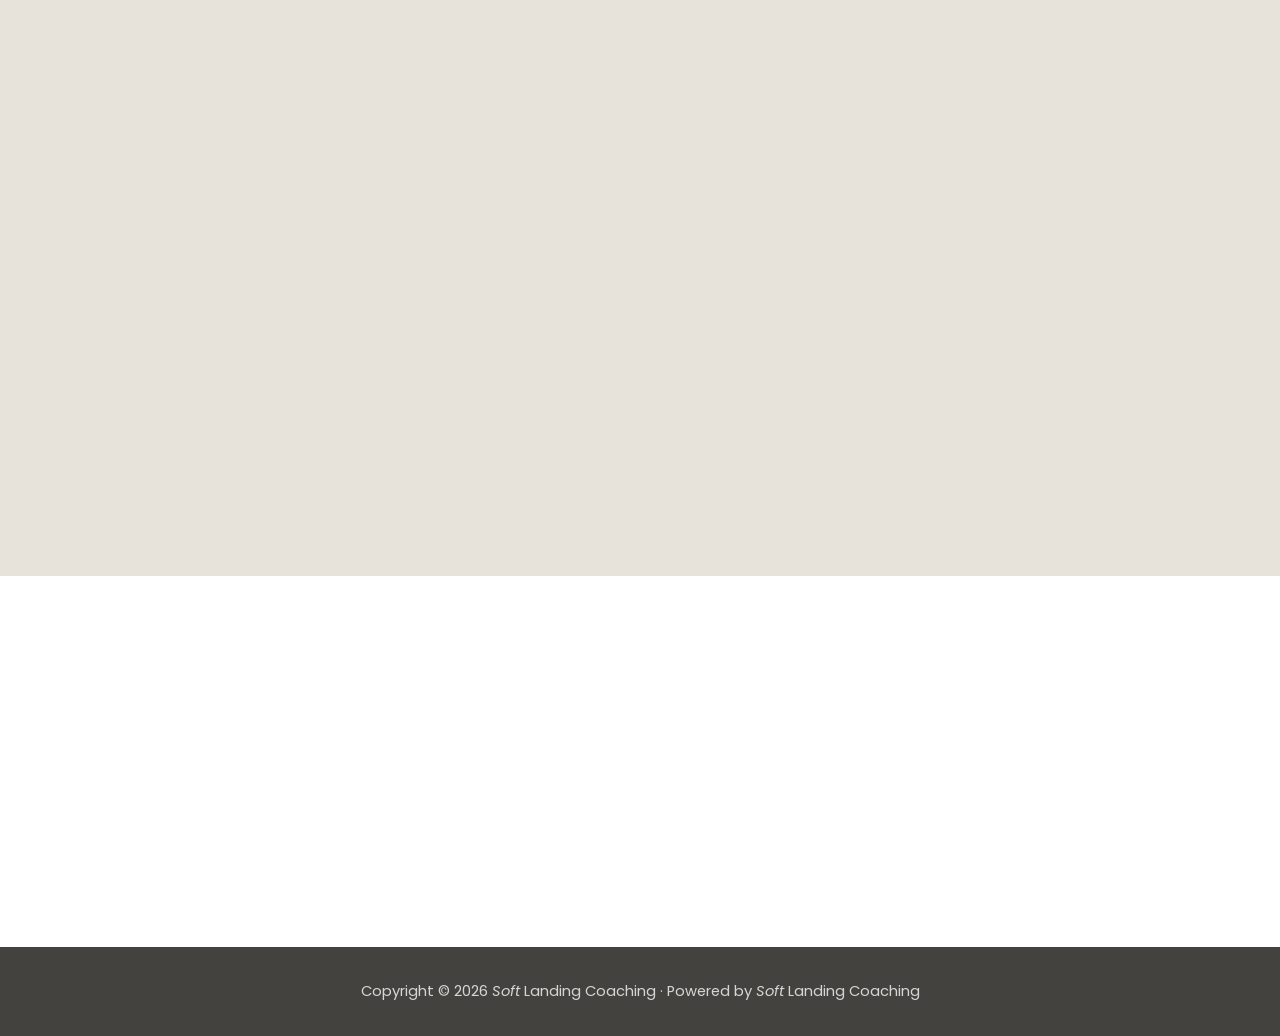
==== commit 9e6825bf: "Bold role reach relate keywords" ====
--- a/about.html
+++ b/about.html
@@ -9,7 +9,7 @@
     <!-- Poppins: the rounded geometric brand font used across the site -->
     <link rel="preconnect" href="https://fonts.googleapis.com">
     <link rel="preconnect" href="https://fonts.gstatic.com" crossorigin>
-    <link href="https://fonts.googleapis.com/css2?family=Poppins:ital,wght@0,300;0,400;0,500;0,600;0,700;1,400&display=swap" rel="stylesheet">
+    <link href="https://fonts.googleapis.com/css2?family=Dancing+Script:wght@500;600;700&family=Poppins:ital,wght@0,300;0,400;0,500;0,600;0,700;1,400&display=swap" rel="stylesheet">
 
     <link rel="stylesheet" href="style.css">
     <script defer src="script.js"></script>
@@ -24,7 +24,7 @@
             <!-- <a href="index.html" class="brand"><em><em>Soft</em></em> Landing Coaching</a> -->
             <a href="index.html" class="brand">
                 <span class="brand-name"><em>Soft</em> Landing Coaching</span>
-                <span class="brand-tag"><em>Coaching with Consciousness in Mind</em></span>
+                <span class="brand-tag">Coaching with Consciousness in Mind</span>
             </a>
         
             <button class="nav-toggle" id="navToggle" aria-label="Open menu" aria-expanded="false" aria-controls="primaryNav">
--- a/style.css
+++ b/style.css
@@ -97,11 +97,12 @@
     letter-spacing: -0.02em;
 }
 .brand-tag {
-    font-size: 0.7rem;
-    font-weight: 500;
-    letter-spacing: 0.03em;
+    font-family: "Dancing Script", cursive;
+    font-size: 1.15rem;
+    font-weight: 600;
+    letter-spacing: 0.01em;
     color: var(--red-dk);
-    margin-top: 3px;
+    margin-top: 2px;
 }
 
 .container {
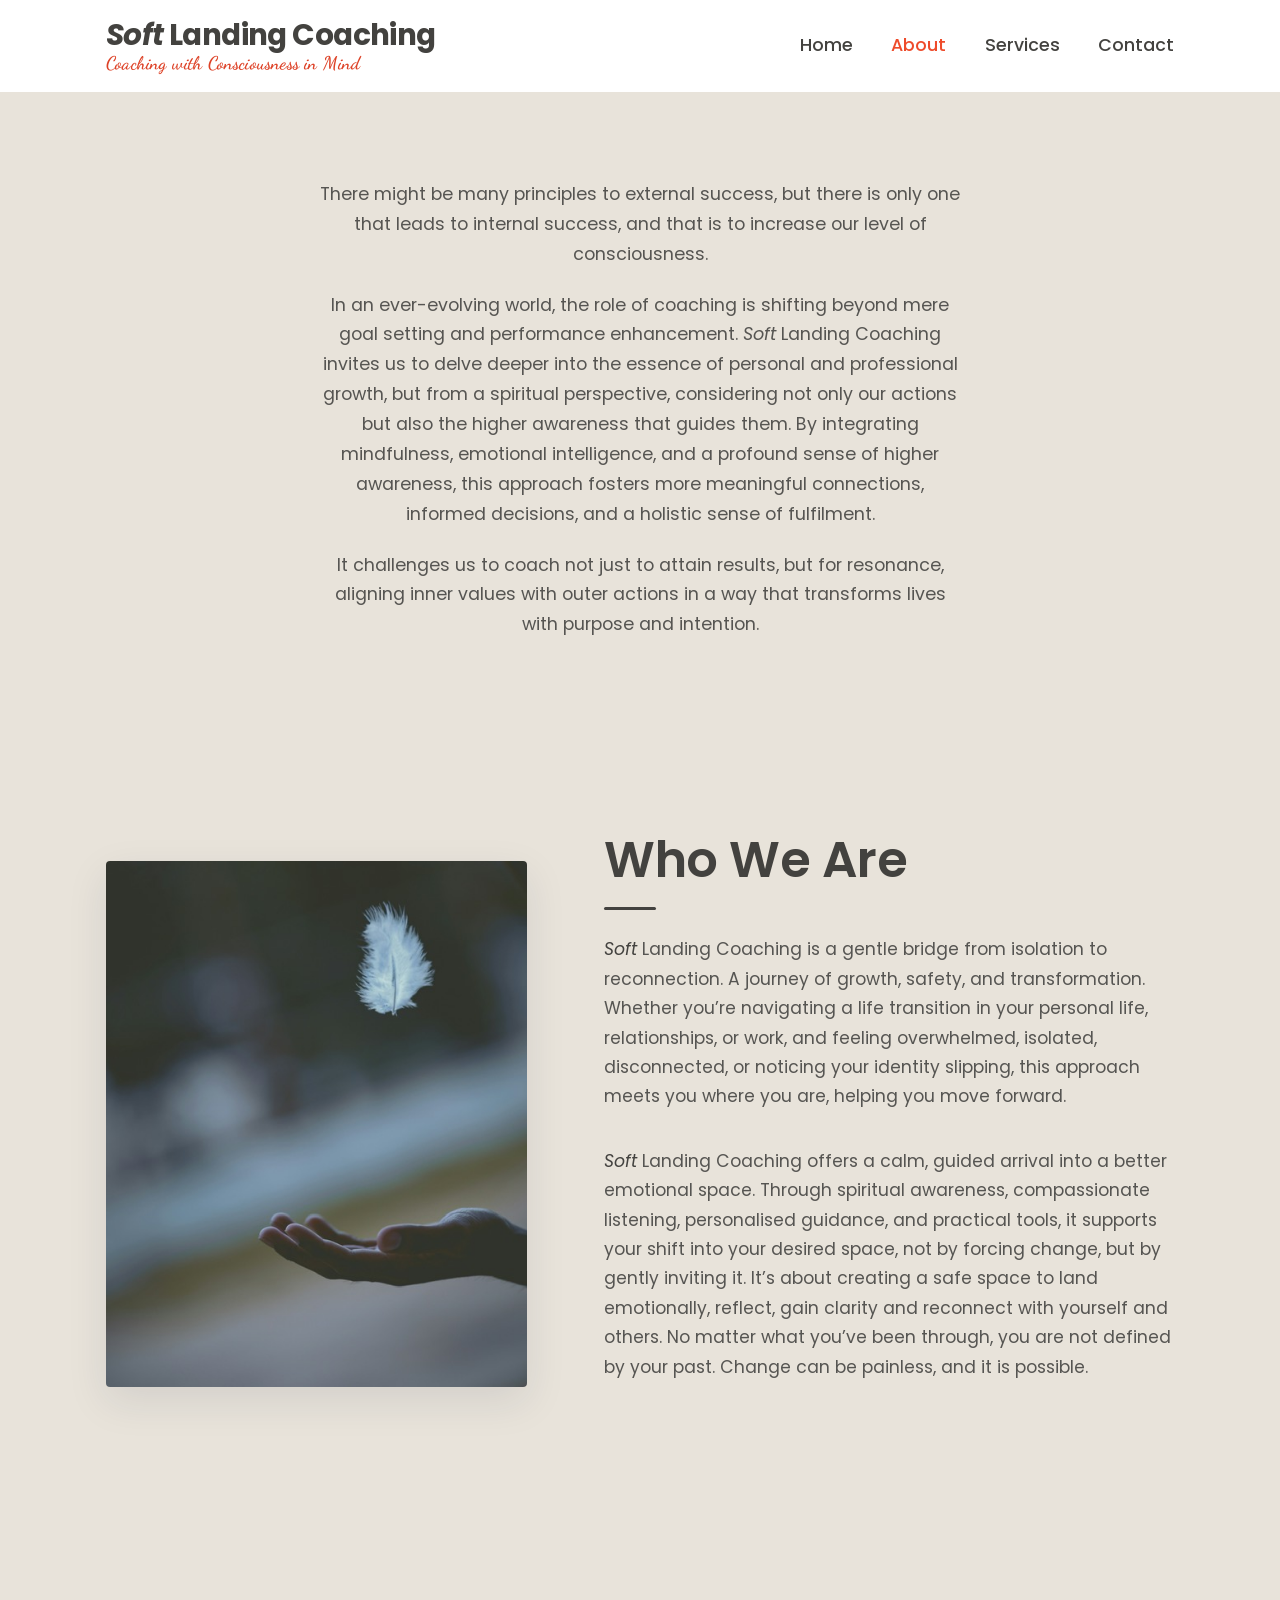
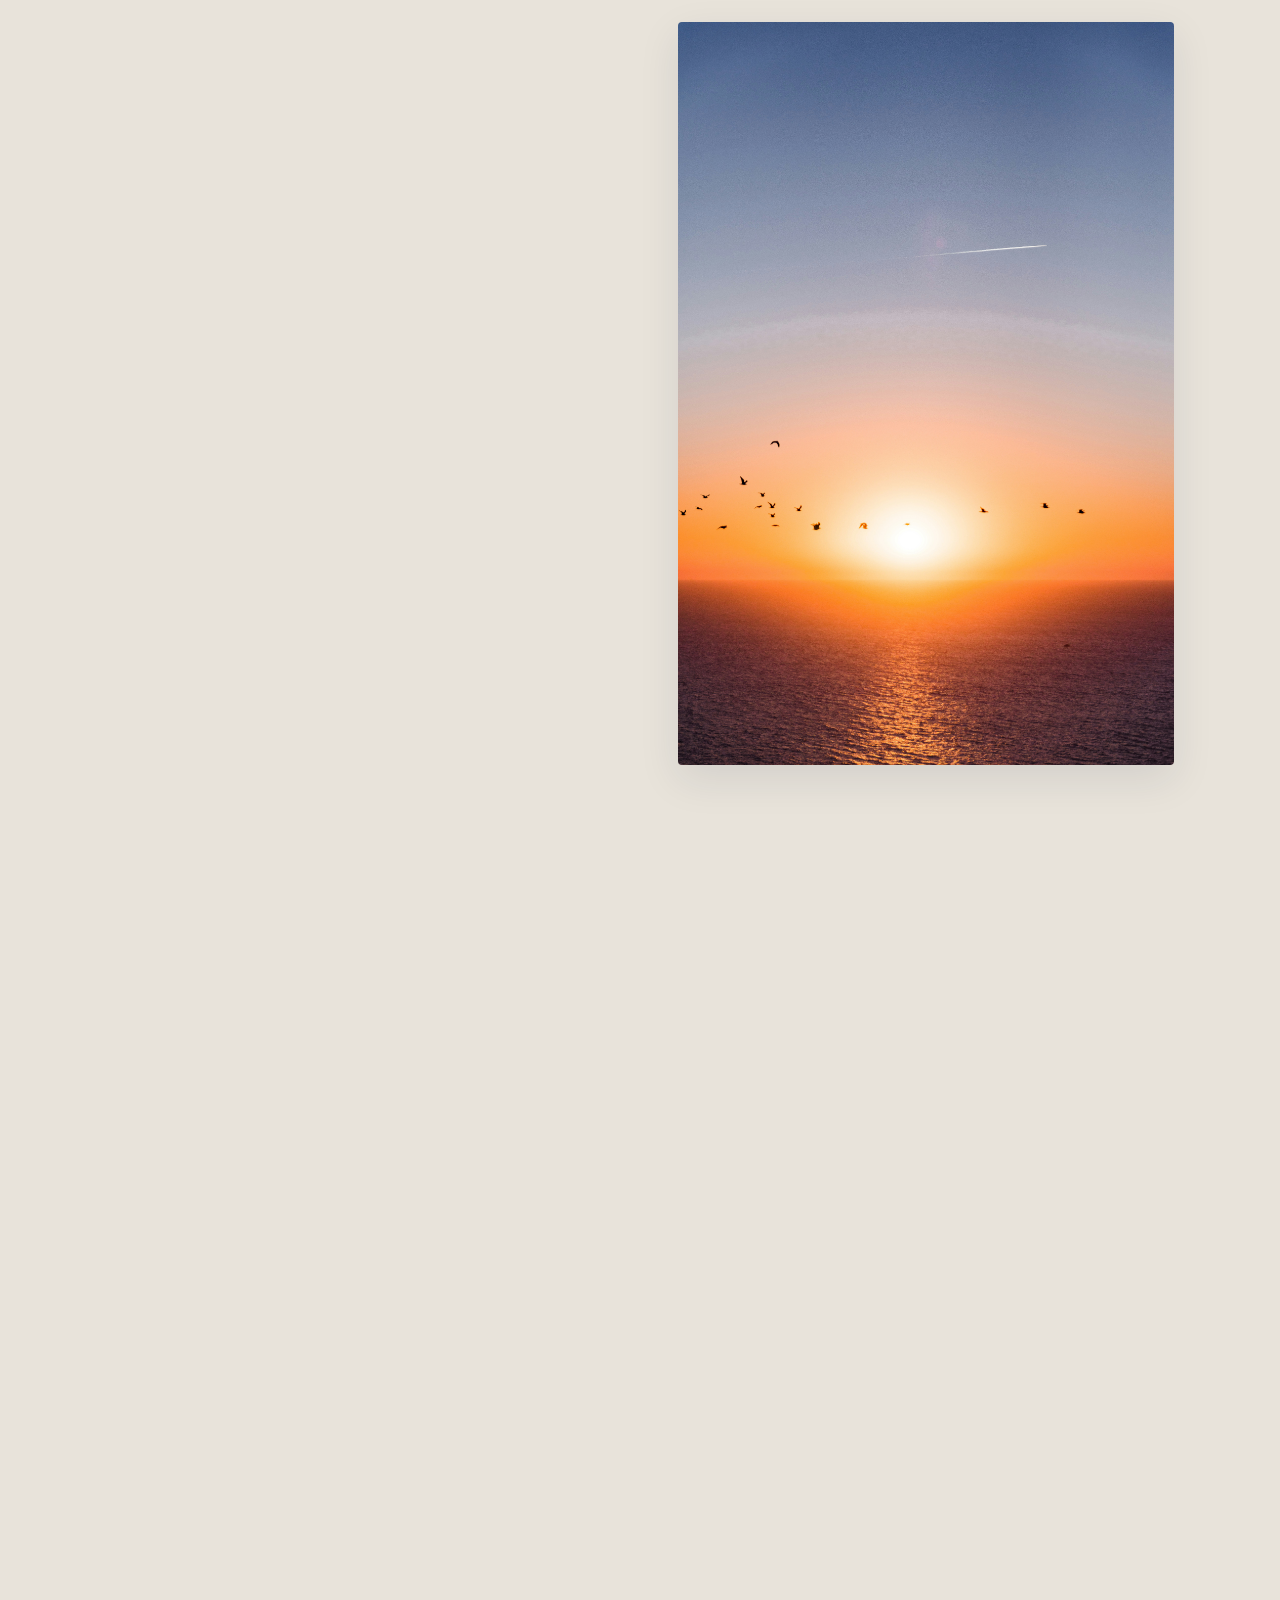
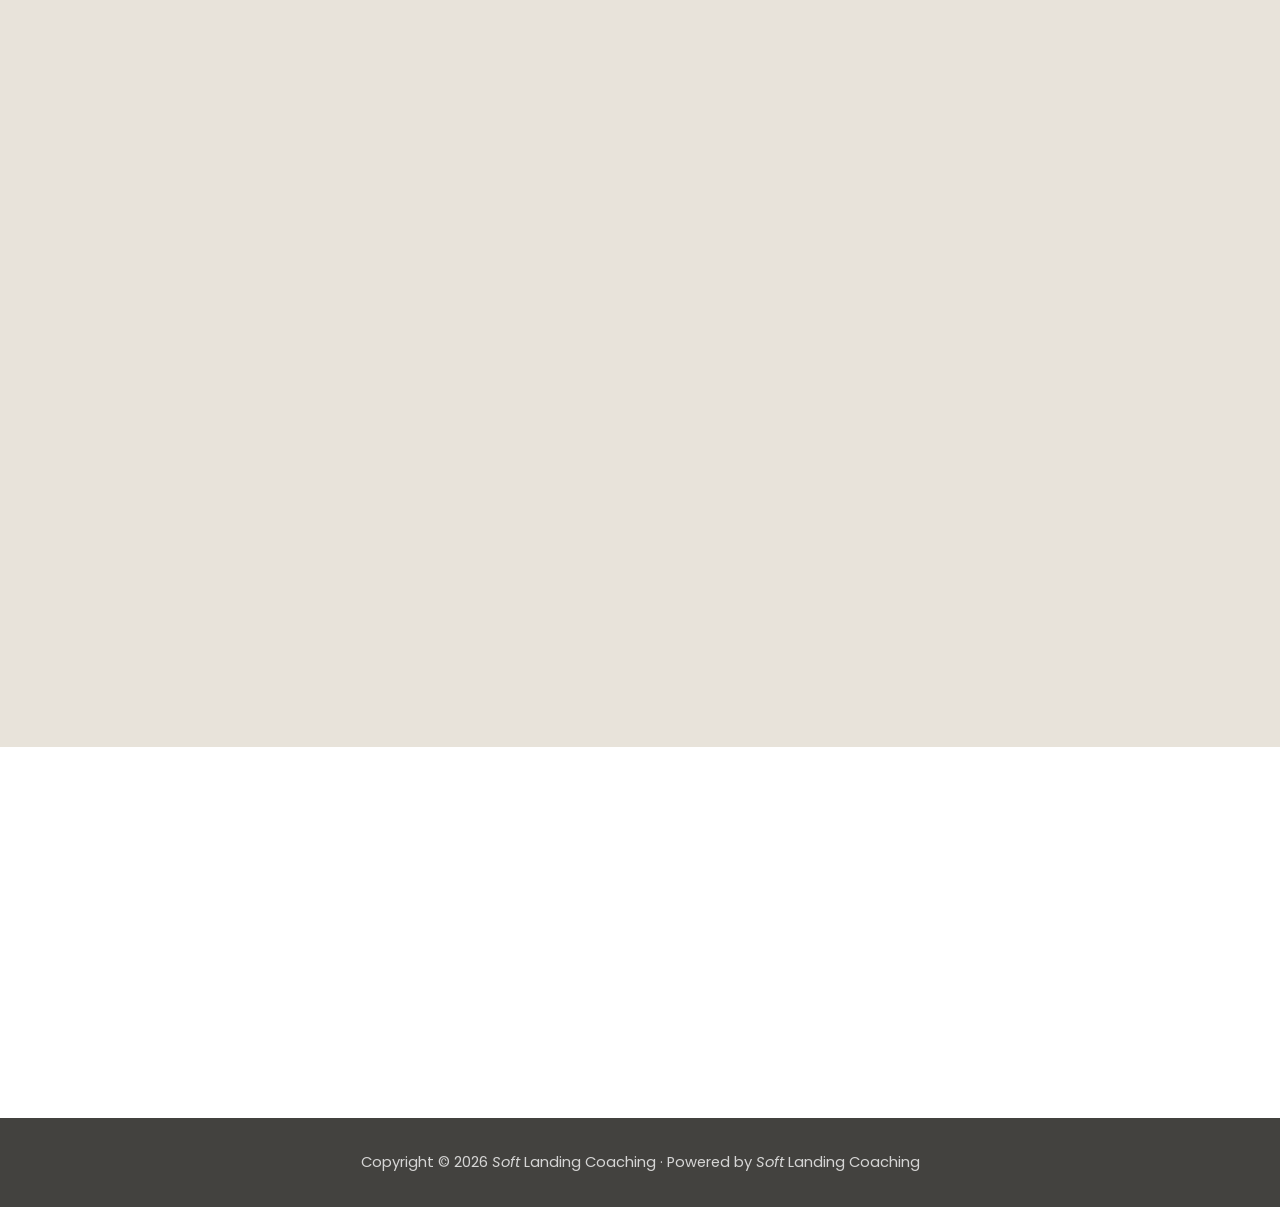
==== commit d159f494: "Add Coach Rah signature to About page" ====
--- a/about.html
+++ b/about.html
@@ -120,26 +120,35 @@
                 <div class="about-copy reveal" data-delay="120">
                     <h2>My Story</h2>
                     <span class="divider"></span>
-                    <p>Hello! I'm Coach Rah, and I'm here to create a space where you can grow, reflect, and
+                    <p>
+                        Hello! I'm Coach Rah, and I'm here to create a space where you can grow, reflect, and
                         connect with others. I'm passionate about human behaviour and helping people fulfil their
-                        potential.</p>
-                    <p>Growing up, I was told I couldn't pursue my dreams, I was often bullied and grew up in an
+                        potential.
+                    </p>
+                    <p>
+                        Growing up, I was told I couldn't pursue my dreams, I was often bullied and grew up in an
                         abusive environment, and as a result, I developed negative beliefs that shaped my life. It
                         wasn't until my 40s that I transformed my life. Through that journey, I learned I was not
                         defined by my past. Most importantly, I discovered that my passion for helping others stay
-                        focused on what they truly want to achieve is the greatest gift I can offer.</p>
-                    <p>I've been where you are. Our stories may be different but many of the struggles we face are
+                        focused on what they truly want to achieve is the greatest gift I can offer.
+                    </p>
+                    <p>
+                        I've been where you are. Our stories may be different but many of the struggles we face are
                         the same. I never had the support I needed and as a result I spent decades struggling with
                         depression on my own. That experience is why I deeply believe in the power of conversation,
                         connection, and community when navigating life's challenges and changes.</p>
-                    <p>By engaging with one another and hearing our experiences we gain new perspectives and deeper
+                    <p>
+                        By engaging with one another and hearing our experiences we gain new perspectives and deeper
                         insights. These moments of connection are essential for developing self-awareness, building
-                        resilience, and creating meaningful growth.</p>
+                        resilience, and creating meaningful growth.
+                    </p>
                     <p>I will be here to support, encourage, and cheer you on every step of the way not only because
                         I care deeply about mental wellbeing but because I understand how easy it is to lose sight of
                         your potential. I've seen far too many people lose hope before realising what they are truly
                         capable of. I believe that when we come together, share our stories, and support one another
-                        anything becomes possible. Your journey forward can begin today.</p>
+                        anything becomes possible. Your journey forward can begin today.
+                    </p>
+                    <img src="media/signature-clean-removebg-preview.png" alt="Coach Rah signature" class="signature">
                 </div>
             </div>
         </section>
@@ -148,7 +157,8 @@
         <section class="page-cta">
             <div class="container reveal">
                 <h2>Ready to take the first step?</h2>
-                <p>Reach out for a
+                <p>
+                    Reach out for a
                    relaxed and friendly conversation about where you are and where you&#39;d
                    like to be.
                 </p>
--- a/style.css
+++ b/style.css
@@ -9,7 +9,7 @@
     /* ---- Brand palette ---- */
     --grey:      #43423f;   /* logo, headings, nav text */
     --grey-dk:   #3c3b39;   /* darker grey button hover */
-    --red:       #f6482a;   /* buttons, active nav, accents */
+    --red:       #EE4B2B;   /* buttons, active nav, accents */
     --red-dk:    #dd4126;   /* red button hover, tagline */
     --sand:      #e8e3da;   /* very light warm beige/greige section background */
     --peach:     #F9CAA8;   /* newsletter band */
@@ -103,6 +103,13 @@
     letter-spacing: 0.01em;
     color: var(--red-dk);
     margin-top: 2px;
+}
+
+.signature {
+    width: 100%;
+    max-width: 260px;
+    height: auto;
+    margin-top: 1.5rem;
 }
 
 .container {
